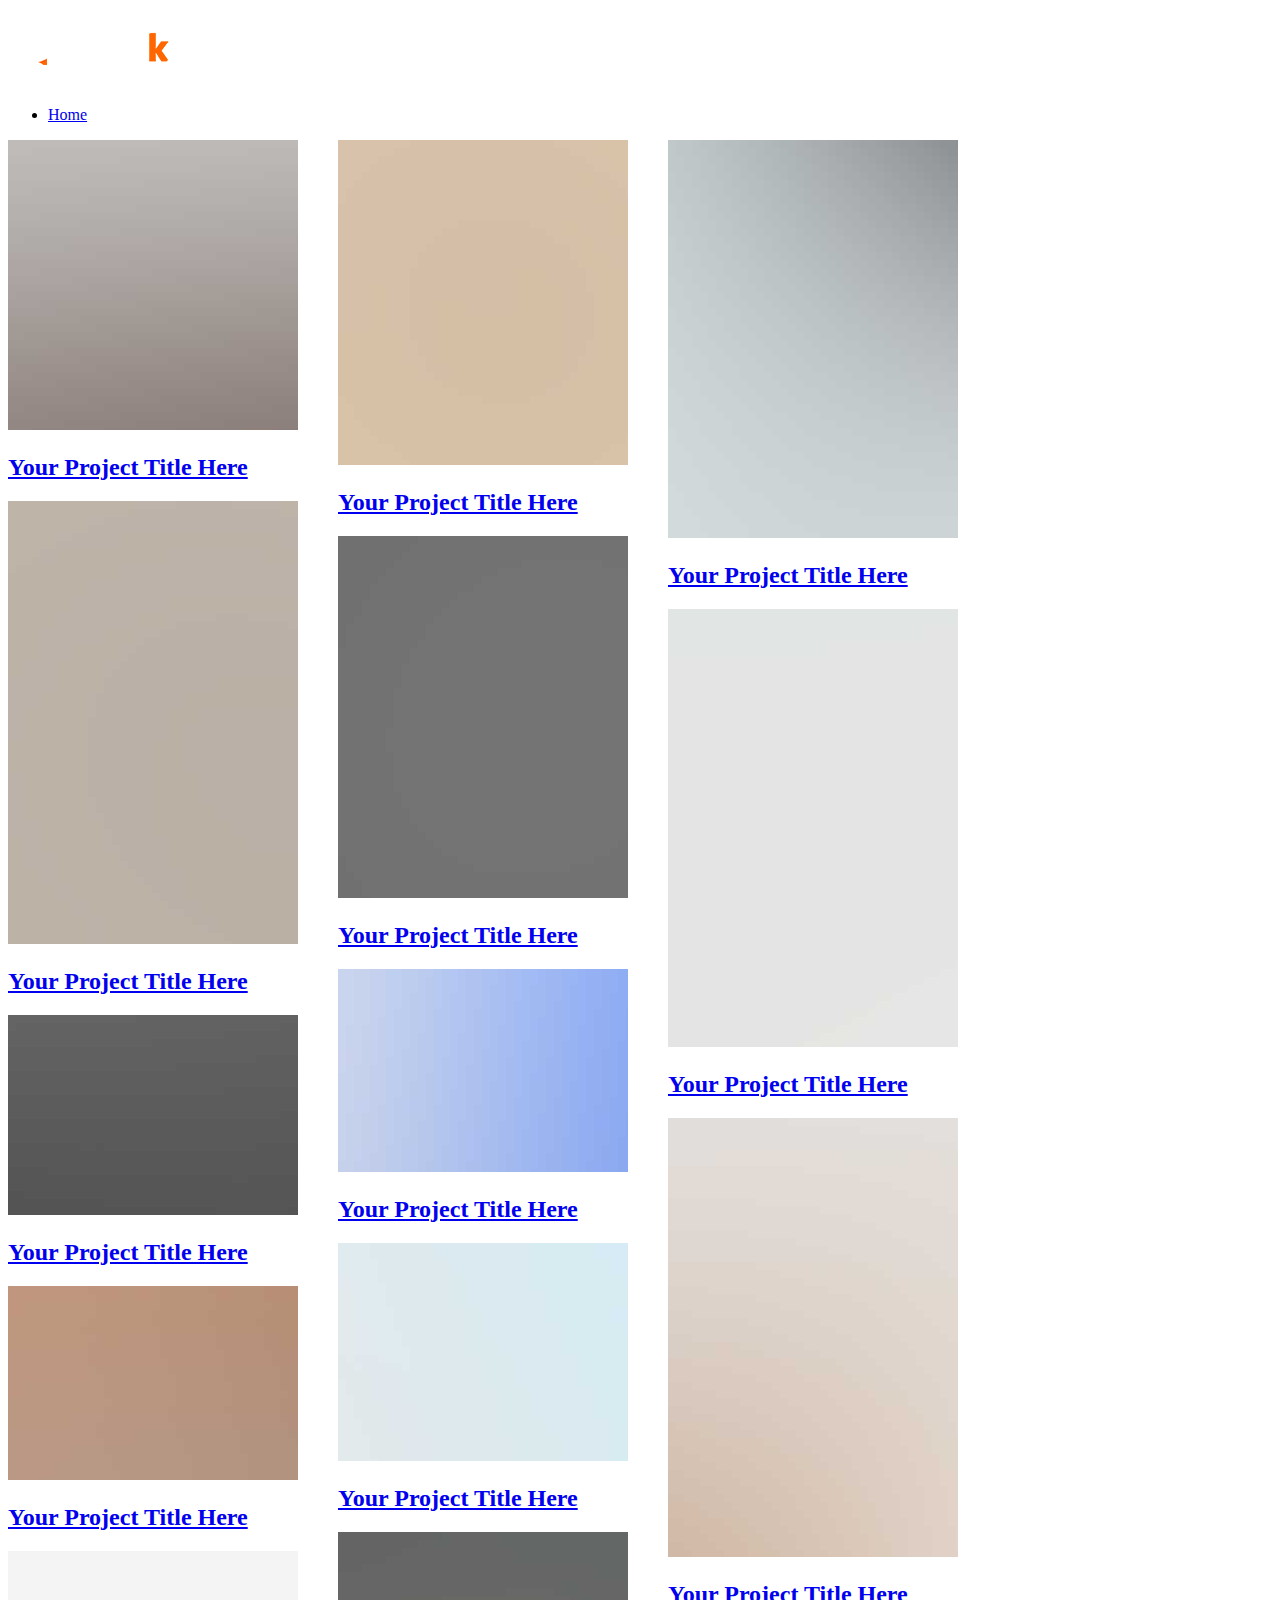
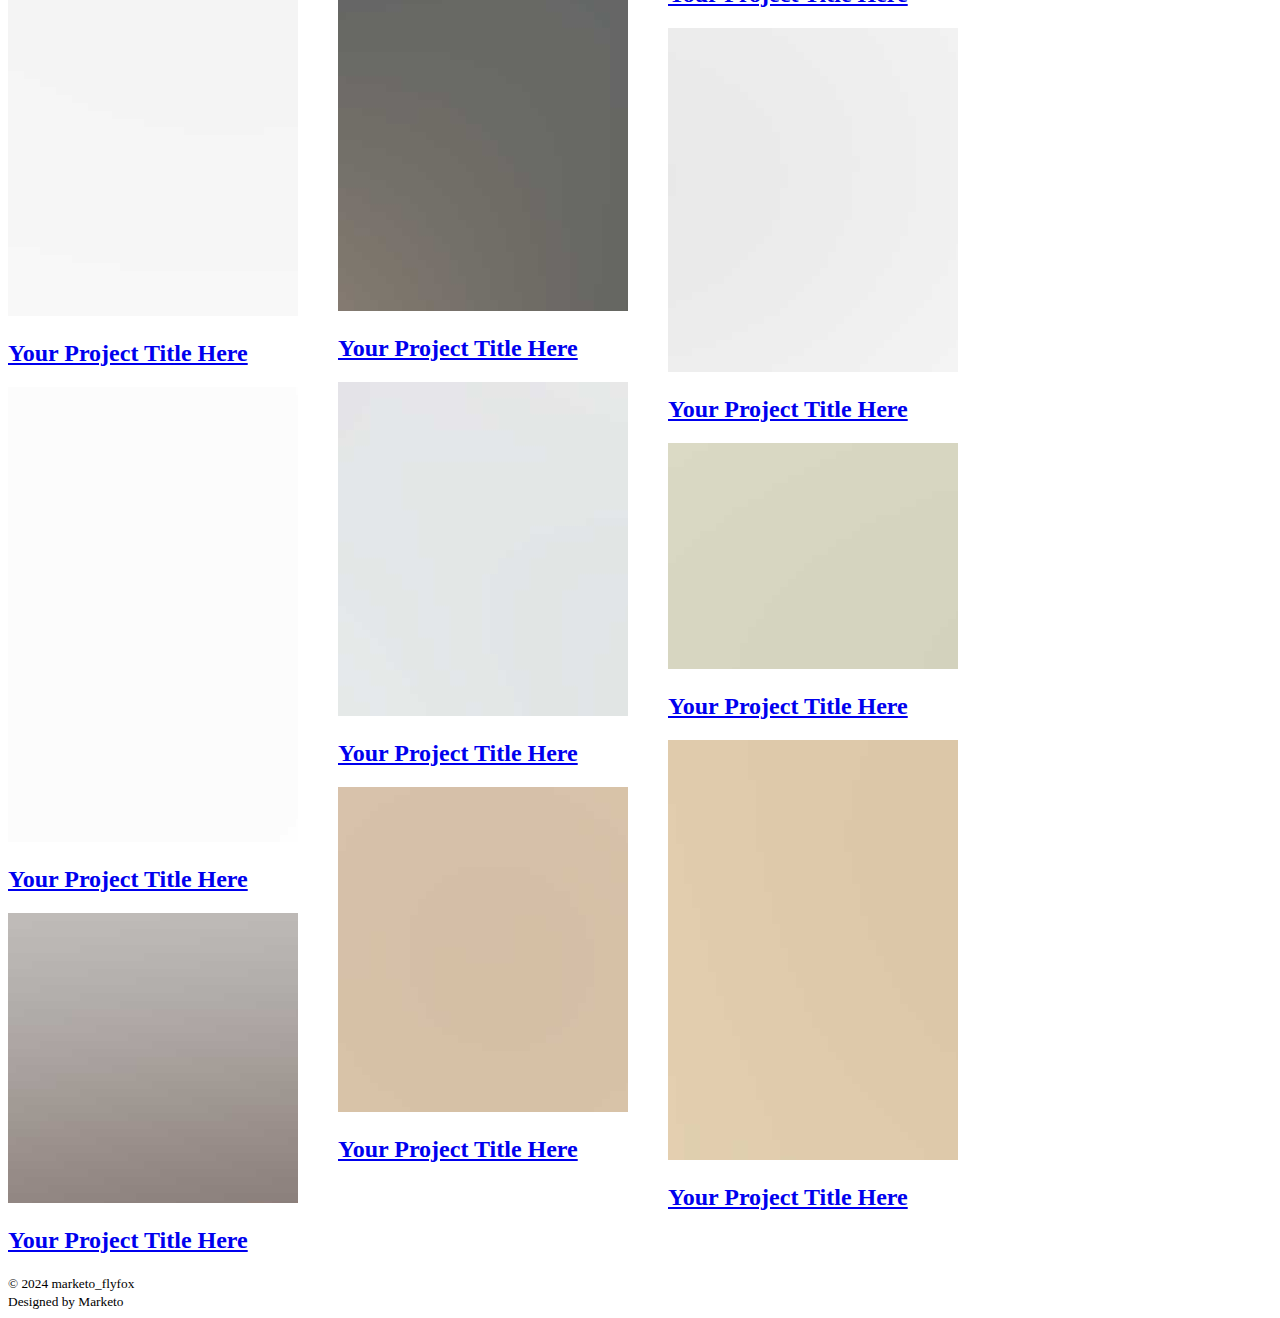
==== gallary/indexgal.html @ b5dead6c "Add files via upload" ====
<!DOCTYPE html>
<!--[if lt IE 7]>      <html class="no-js lt-ie9 lt-ie8 lt-ie7"> <![endif]-->
<!--[if IE 7]>         <html class="no-js lt-ie9 lt-ie8"> <![endif]-->
<!--[if IE 8]>         <html class="no-js lt-ie9"> <![endif]-->
<!--[if gt IE 8]><!--> <html class="no-js"> <!--<![endif]-->
	<head>
	<meta charset="utf-8">
	<meta http-equiv="X-UA-Compatible" content="IE=edge">
	<title>Marketo_Works</title>
	<meta name="viewport" content="width=device-width, initial-scale=1">
	<meta name="description" content="Free HTML5 Template by FREEHTML5.CO" />
	<meta name="keywords" content="free html5, free template, free bootstrap, html5, css3, mobile first, responsive" />
	<meta name="author" content="FREEHTML5.CO" />

  <!-- 
	//////////////////////////////////////////////////////

	FREE HTML5 TEMPLATE 
	DESIGNED & DEVELOPED by FREEHTML5.CO
		
	Website: 		http://freehtml5.co/
	Email: 			info@freehtml5.co
	Twitter: 		http://twitter.com/fh5co
	Facebook: 		https://www.facebook.com/fh5co

	//////////////////////////////////////////////////////
	 -->

  	<!-- Facebook and Twitter integration -->
	<meta property="og:title" content=""/>
	<meta property="og:image" content=""/>
	<meta property="og:url" content=""/>
	<meta property="og:site_name" content=""/>
	<meta property="og:description" content=""/>
	<meta name="twitter:title" content="" />
	<meta name="twitter:image" content="" />
	<meta name="twitter:url" content="" />
	<meta name="twitter:card" content="" />

	<!-- Place favicon.ico and apple-touch-icon.png in the root directory -->
	<link rel="shortcut icon" href="favicon.ico">

	<link href='https://fonts.googleapis.com/css?family=Roboto:400,100,300,700,900' rel='stylesheet' type='text/css'>
	<link href="https://fonts.googleapis.com/css?family=Roboto+Slab:300,400,700" rel="stylesheet">
	
	<!-- Animate.css -->
	<link rel="stylesheet" href="css/animate.css">
	<!-- Icomoon Icon Fonts-->
	<link rel="stylesheet" href="css/icomoon.css">
	<!-- Bootstrap  -->
	<link rel="stylesheet" href="css/bootstrap.css">
	<!-- Superfish -->
	<link rel="stylesheet" href="css/superfish.css">
	<!-- Flexslider  -->
	<link rel="stylesheet" href="css/flexslider.css">

	<link rel="stylesheet" href="css/style.css">


	<!-- Modernizr JS -->
	<script src="js/modernizr-2.6.2.min.js"></script>
	<!-- FOR IE9 below -->
	<!--[if lt IE 9]>
	<script src="js/respond.min.js"></script>
	<![endif]-->

	<!-- favicons
    ================================================== -->
    <link rel="shortcut icon" href="favcon.ico" type="image/x-icon">
    <link rel="icon" href="/favcon.ico" type="image/x-icon">

	</head>
	<body>

		<header id="fh5co-header" role="banner">
			<div class="container text-center">
				<div id="fh5co-logo">
					<a href="index.html"><img src="/images/logo.png" alt="Present Free HTML5 Bootstrap Template"></a>
				</div>
				<nav>
					<ul>
						<li><a href="/index.html">Home</a></li>
					</ul>
				</nav>
			</div>
		</header>
		<!-- END #fh5co-header -->


		<div class="container-fluid pt70 pb70">
			<div id="fh5co-projects-feed" class="fh5co-projects-feed clearfix masonry">
				<div class="fh5co-project masonry-brick">
					<a href="single.html">
						<img src="images/img_20.jpg" alt="Free HTML5 by FreeHTML5.co">
						<h2>Your Project Title Here</h2>
					</a>
				</div>
				<div class="fh5co-project masonry-brick">
					<a href="single.html">
						<img src="images/img_19.jpg" alt="Free HTML5 by FreeHTML5.co">
						<h2>Your Project Title Here</h2>
					</a>
				</div>
				<div class="fh5co-project masonry-brick">
					<a href="single.html">
						<img src="images/img_3.jpg" alt="Free HTML5 by FreeHTML5.co">
						<h2>Your Project Title Here</h2>
					</a>
				</div>
				<div class="fh5co-project masonry-brick">
					<a href="single.html">
						<img src="images/img_4.jpg" alt="Free HTML5 by FreeHTML5.co">
						<h2>Your Project Title Here</h2>
					</a>
				</div>
				<div class="fh5co-project masonry-brick">
					<a href="single.html">
						<img src="images/img_5.jpg" alt="Free HTML5 by FreeHTML5.co">
						<h2>Your Project Title Here</h2>
					</a>
				</div>
				<div class="fh5co-project masonry-brick">
					<a href="single.html">
						<img src="images/img_6.jpg" alt="Free HTML5 by FreeHTML5.co">
						<h2>Your Project Title Here</h2>
					</a>
				</div>
				<div class="fh5co-project masonry-brick">
					<a href="single.html">
						<img src="images/img_7.jpg" alt="Free HTML5 by FreeHTML5.co">
						<h2>Your Project Title Here</h2>
					</a>
				</div>
				<div class="fh5co-project masonry-brick">
					<a href="single.html">
						<img src="images/img_8.jpg" alt="Free HTML5 by FreeHTML5.co">
						<h2>Your Project Title Here</h2>
					</a>
				</div>
				<div class="fh5co-project masonry-brick">
					<a href="single.html">
						<img src="images/img_9.jpg" alt="Free HTML5 by FreeHTML5.co">
						<h2>Your Project Title Here</h2>
					</a>
				</div>
				<div class="fh5co-project masonry-brick">
					<a href="single.html">
						<img src="images/img_10.jpg" alt="Free HTML5 by FreeHTML5.co">
						<h2>Your Project Title Here</h2>
					</a>
				</div>
				<div class="fh5co-project masonry-brick">
					<a href="single.html">
						<img src="images/img_11.jpg" alt="Free HTML5 by FreeHTML5.co">
						<h2>Your Project Title Here</h2>
					</a>
				</div>
				<div class="fh5co-project masonry-brick">
					<a href="single.html">
						<img src="images/img_12.jpg" alt="Free HTML5 by FreeHTML5.co">
						<h2>Your Project Title Here</h2>
					</a>
				</div>
				<div class="fh5co-project masonry-brick">
					<a href="single.html">
						<img src="images/img_13.jpg" alt="Free HTML5 by FreeHTML5.co">
						<h2>Your Project Title Here</h2>
					</a>
				</div>
				<div class="fh5co-project masonry-brick">
					<a href="single.html">
						<img src="images/img_14.jpg" alt="Free HTML5 by FreeHTML5.co">
						<h2>Your Project Title Here</h2>
					</a>
				</div>
				<div class="fh5co-project masonry-brick">
					<a href="single.html">
						<img src="images/img_15.jpg" alt="Free HTML5 by FreeHTML5.co">
						<h2>Your Project Title Here</h2>
					</a>
				</div>
				<div class="fh5co-project masonry-brick">
					<a href="single.html">
						<img src="images/img_16.jpg" alt="Free HTML5 by FreeHTML5.co">
						<h2>Your Project Title Here</h2>
					</a>
				</div>
				<div class="fh5co-project masonry-brick">
					<a href="single.html">
						<img src="images/img_17.jpg" alt="Free HTML5 by FreeHTML5.co">
						<h2>Your Project Title Here</h2>
					</a>
				</div>
				<div class="fh5co-project masonry-brick">
					<a href="single.html">
						<img src="images/img_18.jpg" alt="Free HTML5 by FreeHTML5.co">
						<h2>Your Project Title Here</h2>
					</a>
				</div>
				<div class="fh5co-project masonry-brick">
					<a href="single.html">
						<img src="images/img_19.jpg" alt="Free HTML5 by FreeHTML5.co">
						<h2>Your Project Title Here</h2>
					</a>
				</div>
				<div class="fh5co-project masonry-brick">
					<a href="single.html">
						<img src="images/img_20.jpg" alt="Free HTML5 by FreeHTML5.co">
						<h2>Your Project Title Here</h2>
					</a>
				</div>
			</div>
			<!--END .fh5co-projects-feed-->
		</div>
		<!-- END .container-fluid -->

		<footer id="fh5co-footer" role="contentinfo">
			<div class="container-fluid">
				<div class="footer-content">
					<div class="copyright"><small>&copy; 2024 marketo_flyfox
						<br>Designed by Marketo</div>
					<div class="social">
						<a href="#"><i class="icon-facebook3"></i></a>
						<a href="#"><i class="icon-instagram2"></i></a>
						<!--<a href="#"><i class="icon-linkedin2"></i></a>-->
					</div>
				</div>
			</div>
		</footer>
		<!-- END #fh5co-footer -->
		
	<!-- jQuery -->
	<script src="js/jquery.min.js"></script>
	<!-- Bootstrap -->
	<script src="js/bootstrap.min.js"></script>
	<!-- masonry -->
	<script src="js/jquery.masonry.min.js"></script>
	<!-- MAIN JS -->
	<script src="js/main.js"></script>

	</body>
</html>
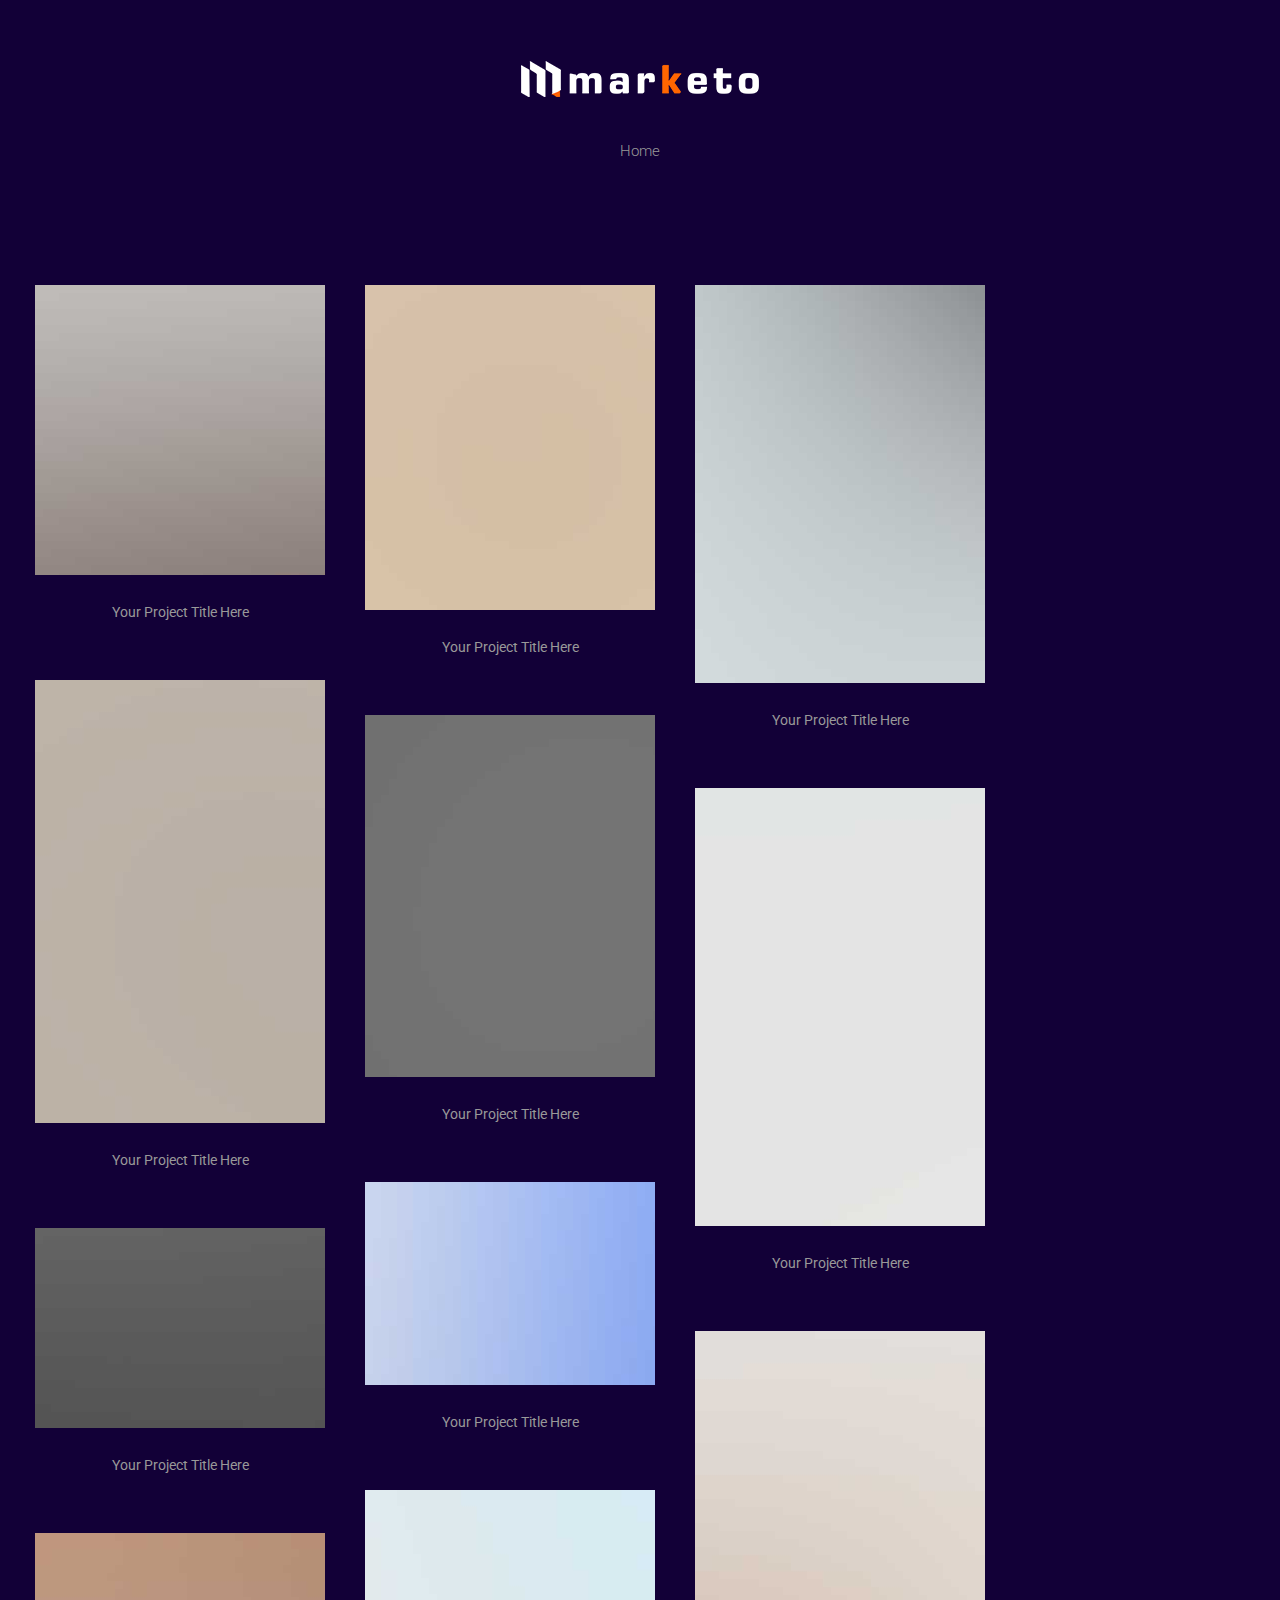
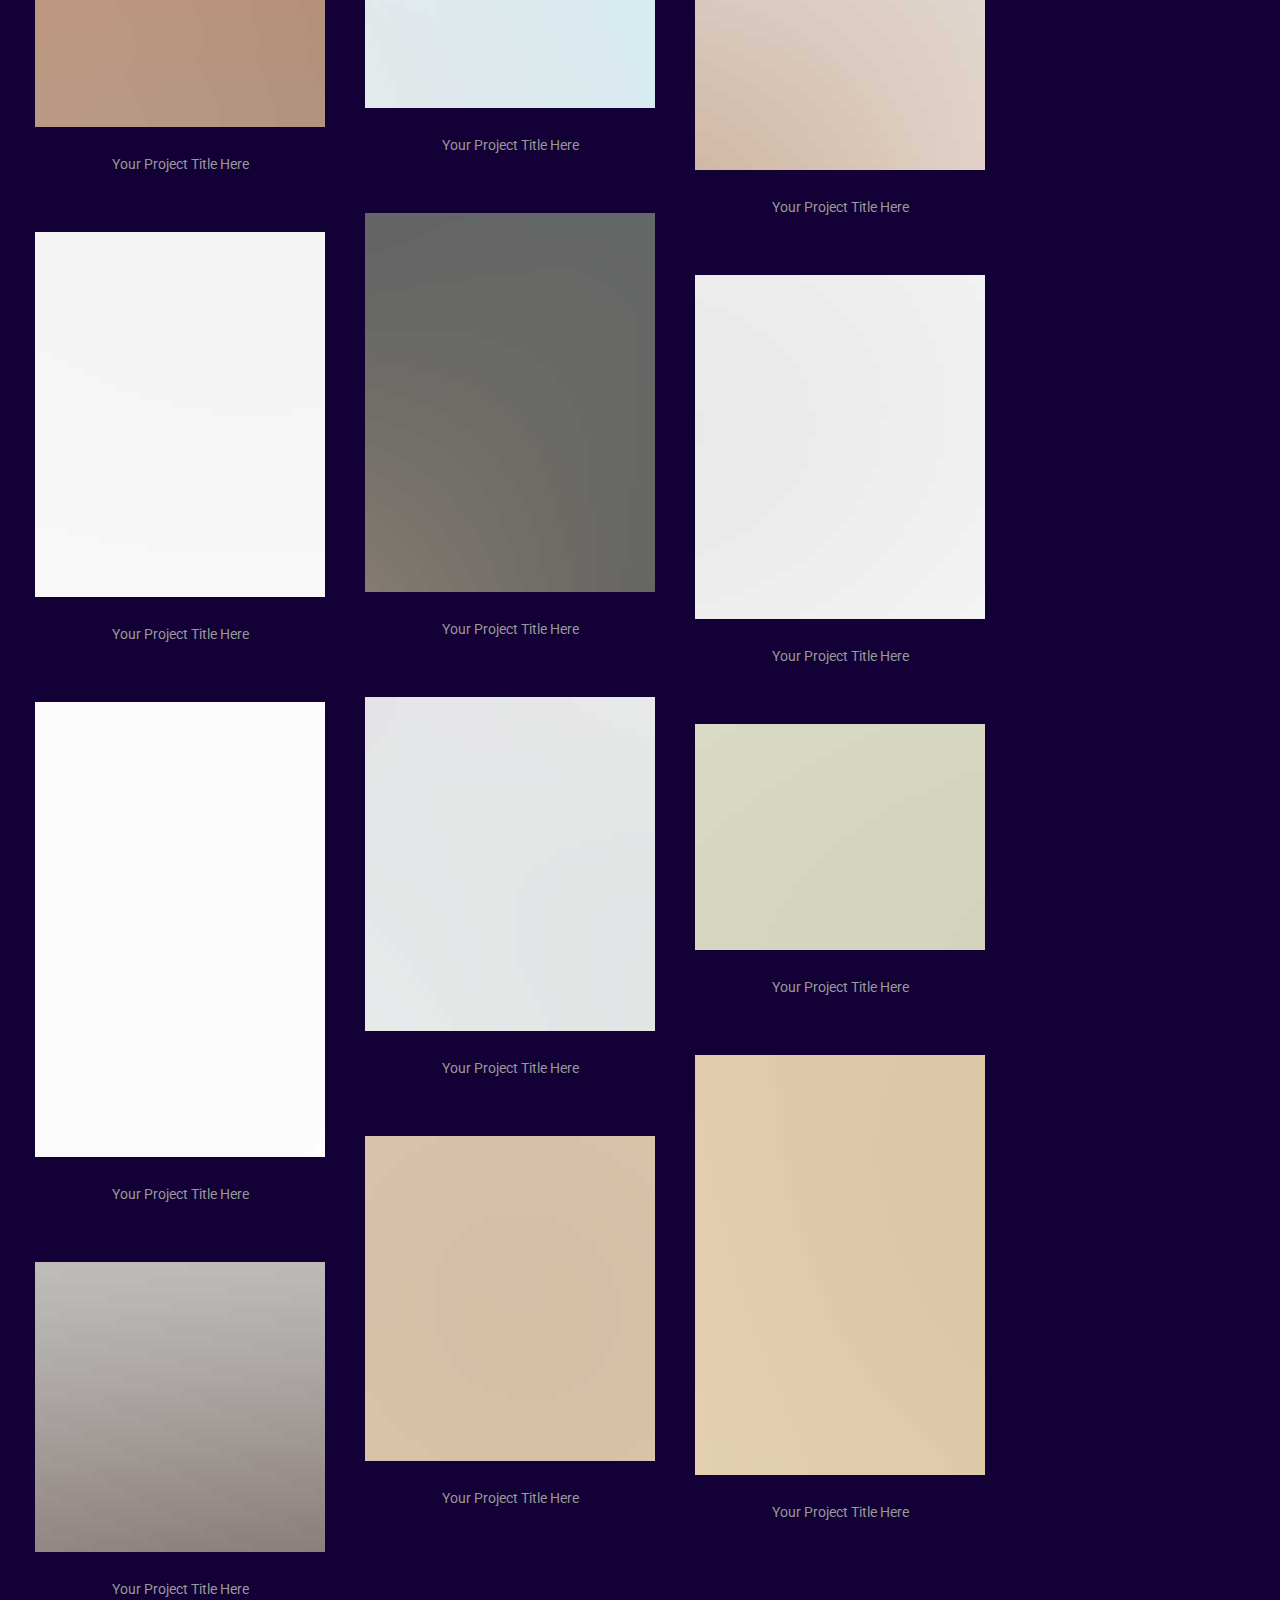
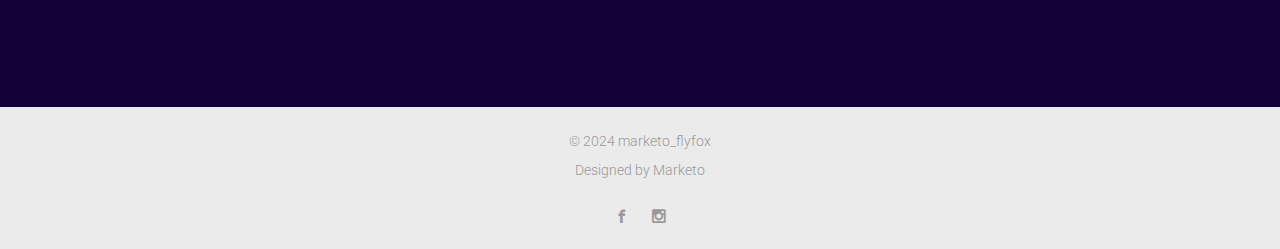
==== commit 7b8766cf: "Update indexgal.html" ====
--- a/gallary/indexgal.html
+++ b/gallary/indexgal.html
@@ -76,7 +76,7 @@
 		<header id="fh5co-header" role="banner">
 			<div class="container text-center">
 				<div id="fh5co-logo">
-					<a href="index.html"><img src="/images/logo.png" alt="Present Free HTML5 Bootstrap Template"></a>
+					<a href="/index.html"><img src="/images/logo.png" alt="Present Free HTML5 Bootstrap Template"></a>
 				</div>
 				<nav>
 					<ul>
--- a/gallary/css/icomoon.css
+++ b/gallary/css/icomoon.css
@@ -0,0 +1,3135 @@
+@font-face {
+    font-family: 'icomoon';
+    src:    url('fonts/icomoon.eot?1oniuf');
+    src:    url('fonts/icomoon.eot?1oniuf#iefix') format('embedded-opentype'),
+        url('fonts/icomoon.ttf?1oniuf') format('truetype'),
+        url('fonts/icomoon.woff?1oniuf') format('woff'),
+        url('fonts/icomoon.svg?1oniuf#icomoon') format('svg');
+    font-weight: normal;
+    font-style: normal;
+}
+
+[class^="icon-"], [class*=" icon-"] {
+    /* use !important to prevent issues with browser extensions that change fonts */
+    font-family: 'icomoon' !important;
+    speak: none;
+    font-style: normal;
+    font-weight: normal;
+    font-variant: normal;
+    text-transform: none;
+    line-height: 1;
+
+    /* Better Font Rendering =========== */
+    -webkit-font-smoothing: antialiased;
+    -moz-osx-font-smoothing: grayscale;
+}
+
+.icon-mobile:before {
+    content: "\e000";
+}
+.icon-laptop:before {
+    content: "\e001";
+}
+.icon-desktop:before {
+    content: "\e002";
+}
+.icon-tablet:before {
+    content: "\e003";
+}
+.icon-phone:before {
+    content: "\e004";
+}
+.icon-document:before {
+    content: "\e005";
+}
+.icon-documents:before {
+    content: "\e006";
+}
+.icon-search:before {
+    content: "\e007";
+}
+.icon-clipboard:before {
+    content: "\e008";
+}
+.icon-newspaper:before {
+    content: "\e009";
+}
+.icon-notebook:before {
+    content: "\e00a";
+}
+.icon-book-open:before {
+    content: "\e00b";
+}
+.icon-browser:before {
+    content: "\e00c";
+}
+.icon-calendar:before {
+    content: "\e00d";
+}
+.icon-presentation:before {
+    content: "\e00e";
+}
+.icon-picture:before {
+    content: "\e00f";
+}
+.icon-pictures:before {
+    content: "\e010";
+}
+.icon-video:before {
+    content: "\e011";
+}
+.icon-camera:before {
+    content: "\e012";
+}
+.icon-printer:before {
+    content: "\e013";
+}
+.icon-toolbox:before {
+    content: "\e014";
+}
+.icon-briefcase:before {
+    content: "\e015";
+}
+.icon-wallet:before {
+    content: "\e016";
+}
+.icon-gift:before {
+    content: "\e017";
+}
+.icon-bargraph:before {
+    content: "\e018";
+}
+.icon-grid:before {
+    content: "\e019";
+}
+.icon-expand:before {
+    content: "\e01a";
+}
+.icon-focus:before {
+    content: "\e01b";
+}
+.icon-edit:before {
+    content: "\e01c";
+}
+.icon-adjustments:before {
+    content: "\e01d";
+}
+.icon-ribbon:before {
+    content: "\e01e";
+}
+.icon-hourglass:before {
+    content: "\e01f";
+}
+.icon-lock:before {
+    content: "\e020";
+}
+.icon-megaphone:before {
+    content: "\e021";
+}
+.icon-shield:before {
+    content: "\e022";
+}
+.icon-trophy:before {
+    content: "\e023";
+}
+.icon-flag:before {
+    content: "\e024";
+}
+.icon-map:before {
+    content: "\e025";
+}
+.icon-puzzle:before {
+    content: "\e026";
+}
+.icon-basket:before {
+    content: "\e027";
+}
+.icon-envelope:before {
+    content: "\e028";
+}
+.icon-streetsign:before {
+    content: "\e029";
+}
+.icon-telescope:before {
+    content: "\e02a";
+}
+.icon-gears:before {
+    content: "\e02b";
+}
+.icon-key:before {
+    content: "\e02c";
+}
+.icon-paperclip:before {
+    content: "\e02d";
+}
+.icon-attachment:before {
+    content: "\e02e";
+}
+.icon-pricetags:before {
+    content: "\e02f";
+}
+.icon-lightbulb:before {
+    content: "\e030";
+}
+.icon-layers:before {
+    content: "\e031";
+}
+.icon-pencil:before {
+    content: "\e032";
+}
+.icon-tools:before {
+    content: "\e033";
+}
+.icon-tools-2:before {
+    content: "\e034";
+}
+.icon-scissors:before {
+    content: "\e035";
+}
+.icon-paintbrush:before {
+    content: "\e036";
+}
+.icon-magnifying-glass:before {
+    content: "\e037";
+}
+.icon-circle-compass:before {
+    content: "\e038";
+}
+.icon-linegraph:before {
+    content: "\e039";
+}
+.icon-mic:before {
+    content: "\e03a";
+}
+.icon-strategy:before {
+    content: "\e03b";
+}
+.icon-beaker:before {
+    content: "\e03c";
+}
+.icon-caution:before {
+    content: "\e03d";
+}
+.icon-recycle:before {
+    content: "\e03e";
+}
+.icon-anchor:before {
+    content: "\e03f";
+}
+.icon-profile-male:before {
+    content: "\e040";
+}
+.icon-profile-female:before {
+    content: "\e041";
+}
+.icon-bike:before {
+    content: "\e042";
+}
+.icon-wine:before {
+    content: "\e043";
+}
+.icon-hotairballoon:before {
+    content: "\e044";
+}
+.icon-globe:before {
+    content: "\e045";
+}
+.icon-genius:before {
+    content: "\e046";
+}
+.icon-map-pin:before {
+    content: "\e047";
+}
+.icon-dial:before {
+    content: "\e048";
+}
+.icon-chat:before {
+    content: "\e049";
+}
+.icon-heart:before {
+    content: "\e04a";
+}
+.icon-cloud:before {
+    content: "\e04b";
+}
+.icon-upload:before {
+    content: "\e04c";
+}
+.icon-download:before {
+    content: "\e04d";
+}
+.icon-target:before {
+    content: "\e04e";
+}
+.icon-hazardous:before {
+    content: "\e04f";
+}
+.icon-piechart:before {
+    content: "\e050";
+}
+.icon-speedometer:before {
+    content: "\e051";
+}
+.icon-global:before {
+    content: "\e052";
+}
+.icon-compass:before {
+    content: "\e053";
+}
+.icon-lifesaver:before {
+    content: "\e054";
+}
+.icon-clock:before {
+    content: "\e055";
+}
+.icon-aperture:before {
+    content: "\e056";
+}
+.icon-quote:before {
+    content: "\e057";
+}
+.icon-scope:before {
+    content: "\e058";
+}
+.icon-alarmclock:before {
+    content: "\e059";
+}
+.icon-refresh:before {
+    content: "\e05a";
+}
+.icon-happy:before {
+    content: "\e05b";
+}
+.icon-sad:before {
+    content: "\e05c";
+}
+.icon-facebook:before {
+    content: "\e05d";
+}
+.icon-twitter:before {
+    content: "\e05e";
+}
+.icon-googleplus:before {
+    content: "\e05f";
+}
+.icon-rss:before {
+    content: "\e060";
+}
+.icon-tumblr:before {
+    content: "\e061";
+}
+.icon-linkedin:before {
+    content: "\e062";
+}
+.icon-dribbble:before {
+    content: "\e063";
+}
+.icon-box2:before {
+    content: "\ea82";
+}
+.icon-write:before {
+    content: "\ea83";
+}
+.icon-clock2:before {
+    content: "\ea84";
+}
+.icon-reply2:before {
+    content: "\ea85";
+}
+.icon-reply-all2:before {
+    content: "\ea86";
+}
+.icon-forward2:before {
+    content: "\ea87";
+}
+.icon-flag2:before {
+    content: "\ea88";
+}
+.icon-search2:before {
+    content: "\ea89";
+}
+.icon-trash2:before {
+    content: "\ea8a";
+}
+.icon-envelope2:before {
+    content: "\ea8b";
+}
+.icon-bubble:before {
+    content: "\ea8c";
+}
+.icon-bubbles:before {
+    content: "\ea8d";
+}
+.icon-user2:before {
+    content: "\ea8e";
+}
+.icon-users2:before {
+    content: "\ea8f";
+}
+.icon-cloud2:before {
+    content: "\ea90";
+}
+.icon-download2:before {
+    content: "\ea91";
+}
+.icon-upload2:before {
+    content: "\ea92";
+}
+.icon-rain:before {
+    content: "\ea93";
+}
+.icon-sun:before {
+    content: "\ea94";
+}
+.icon-moon2:before {
+    content: "\ea95";
+}
+.icon-bell2:before {
+    content: "\ea96";
+}
+.icon-folder2:before {
+    content: "\ea97";
+}
+.icon-pin2:before {
+    content: "\ea98";
+}
+.icon-sound2:before {
+    content: "\ea99";
+}
+.icon-microphone:before {
+    content: "\ea9a";
+}
+.icon-camera2:before {
+    content: "\ea9b";
+}
+.icon-image2:before {
+    content: "\ea9c";
+}
+.icon-cog2:before {
+    content: "\ea9d";
+}
+.icon-calendar2:before {
+    content: "\ea9e";
+}
+.icon-book2:before {
+    content: "\ea9f";
+}
+.icon-map-marker:before {
+    content: "\eaa0";
+}
+.icon-store:before {
+    content: "\eaa1";
+}
+.icon-support:before {
+    content: "\eaa2";
+}
+.icon-tag2:before {
+    content: "\eaa3";
+}
+.icon-heart2:before {
+    content: "\eaa4";
+}
+.icon-video-camera:before {
+    content: "\eaa5";
+}
+.icon-trophy2:before {
+    content: "\eaa6";
+}
+.icon-cart:before {
+    content: "\eaa7";
+}
+.icon-eye2:before {
+    content: "\eaa8";
+}
+.icon-cancel:before {
+    content: "\eaa9";
+}
+.icon-chart:before {
+    content: "\eaaa";
+}
+.icon-target2:before {
+    content: "\eaab";
+}
+.icon-printer2:before {
+    content: "\eaac";
+}
+.icon-location2:before {
+    content: "\eaad";
+}
+.icon-bookmark2:before {
+    content: "\eaae";
+}
+.icon-monitor:before {
+    content: "\eaaf";
+}
+.icon-cross2:before {
+    content: "\eab0";
+}
+.icon-plus2:before {
+    content: "\eab1";
+}
+.icon-left:before {
+    content: "\eab2";
+}
+.icon-up:before {
+    content: "\eab3";
+}
+.icon-browser2:before {
+    content: "\eab4";
+}
+.icon-windows:before {
+    content: "\eab5";
+}
+.icon-switch2:before {
+    content: "\eab6";
+}
+.icon-dashboard:before {
+    content: "\eab7";
+}
+.icon-play:before {
+    content: "\eab8";
+}
+.icon-fast-forward:before {
+    content: "\eab9";
+}
+.icon-next:before {
+    content: "\eaba";
+}
+.icon-refresh2:before {
+    content: "\eabb";
+}
+.icon-film:before {
+    content: "\eabc";
+}
+.icon-home2:before {
+    content: "\eabd";
+}
+.icon-add-to-list:before {
+    content: "\e901";
+}
+.icon-classic-computer:before {
+    content: "\e902";
+}
+.icon-controller-fast-backward:before {
+    content: "\e903";
+}
+.icon-creative-commons-attribution:before {
+    content: "\e904";
+}
+.icon-creative-commons-noderivs:before {
+    content: "\e905";
+}
+.icon-creative-commons-noncommercial-eu:before {
+    content: "\e906";
+}
+.icon-creative-commons-noncommercial-us:before {
+    content: "\e907";
+}
+.icon-creative-commons-public-domain:before {
+    content: "\e908";
+}
+.icon-creative-commons-remix:before {
+    content: "\e909";
+}
+.icon-creative-commons-share:before {
+    content: "\e90a";
+}
+.icon-creative-commons-sharealike:before {
+    content: "\e90b";
+}
+.icon-creative-commons:before {
+    content: "\e90c";
+}
+.icon-document-landscape:before {
+    content: "\e90d";
+}
+.icon-remove-user:before {
+    content: "\e90e";
+}
+.icon-warning:before {
+    content: "\e90f";
+}
+.icon-arrow-bold-down:before {
+    content: "\e910";
+}
+.icon-arrow-bold-left:before {
+    content: "\e911";
+}
+.icon-arrow-bold-right:before {
+    content: "\e912";
+}
+.icon-arrow-bold-up:before {
+    content: "\e913";
+}
+.icon-arrow-down:before {
+    content: "\e914";
+}
+.icon-arrow-left:before {
+    content: "\e915";
+}
+.icon-arrow-long-down:before {
+    content: "\e916";
+}
+.icon-arrow-long-left:before {
+    content: "\e917";
+}
+.icon-arrow-long-right:before {
+    content: "\e918";
+}
+.icon-arrow-long-up:before {
+    content: "\e919";
+}
+.icon-arrow-right:before {
+    content: "\e91a";
+}
+.icon-arrow-up:before {
+    content: "\e91b";
+}
+.icon-arrow-with-circle-down:before {
+    content: "\e91c";
+}
+.icon-arrow-with-circle-left:before {
+    content: "\e91d";
+}
+.icon-arrow-with-circle-right:before {
+    content: "\e91e";
+}
+.icon-arrow-with-circle-up:before {
+    content: "\e91f";
+}
+.icon-bookmark:before {
+    content: "\e920";
+}
+.icon-bookmarks:before {
+    content: "\e921";
+}
+.icon-chevron-down:before {
+    content: "\e922";
+}
+.icon-chevron-left:before {
+    content: "\e923";
+}
+.icon-chevron-right:before {
+    content: "\e924";
+}
+.icon-chevron-small-down:before {
+    content: "\e925";
+}
+.icon-chevron-small-left:before {
+    content: "\e926";
+}
+.icon-chevron-small-right:before {
+    content: "\e927";
+}
+.icon-chevron-small-up:before {
+    content: "\e928";
+}
+.icon-chevron-thin-down:before {
+    content: "\e929";
+}
+.icon-chevron-thin-left:before {
+    content: "\e92a";
+}
+.icon-chevron-thin-right:before {
+    content: "\e92b";
+}
+.icon-chevron-thin-up:before {
+    content: "\e92c";
+}
+.icon-chevron-up:before {
+    content: "\e92d";
+}
+.icon-chevron-with-circle-down:before {
+    content: "\e92e";
+}
+.icon-chevron-with-circle-left:before {
+    content: "\e92f";
+}
+.icon-chevron-with-circle-right:before {
+    content: "\e930";
+}
+.icon-chevron-with-circle-up:before {
+    content: "\e931";
+}
+.icon-cloud3:before {
+    content: "\e932";
+}
+.icon-controller-fast-forward:before {
+    content: "\e933";
+}
+.icon-controller-jump-to-start:before {
+    content: "\e934";
+}
+.icon-controller-next:before {
+    content: "\e935";
+}
+.icon-controller-paus:before {
+    content: "\e936";
+}
+.icon-controller-play:before {
+    content: "\e937";
+}
+.icon-controller-record:before {
+    content: "\e938";
+}
+.icon-controller-stop:before {
+    content: "\e939";
+}
+.icon-controller-volume:before {
+    content: "\e93a";
+}
+.icon-dot-single:before {
+    content: "\e93b";
+}
+.icon-dots-three-horizontal:before {
+    content: "\e93c";
+}
+.icon-dots-three-vertical:before {
+    content: "\e93d";
+}
+.icon-dots-two-horizontal:before {
+    content: "\e93e";
+}
+.icon-dots-two-vertical:before {
+    content: "\e93f";
+}
+.icon-download3:before {
+    content: "\e940";
+}
+.icon-emoji-flirt:before {
+    content: "\e941";
+}
+.icon-flow-branch:before {
+    content: "\e942";
+}
+.icon-flow-cascade:before {
+    content: "\e943";
+}
+.icon-flow-line:before {
+    content: "\e944";
+}
+.icon-flow-parallel:before {
+    content: "\e945";
+}
+.icon-flow-tree:before {
+    content: "\e946";
+}
+.icon-install:before {
+    content: "\e947";
+}
+.icon-layers2:before {
+    content: "\e948";
+}
+.icon-open-book:before {
+    content: "\e949";
+}
+.icon-resize-100:before {
+    content: "\e94a";
+}
+.icon-resize-full-screen:before {
+    content: "\e94b";
+}
+.icon-save:before {
+    content: "\e94c";
+}
+.icon-select-arrows:before {
+    content: "\e94d";
+}
+.icon-sound-mute:before {
+    content: "\e94e";
+}
+.icon-sound:before {
+    content: "\e94f";
+}
+.icon-trash:before {
+    content: "\e950";
+}
+.icon-triangle-down:before {
+    content: "\e951";
+}
+.icon-triangle-left:before {
+    content: "\e952";
+}
+.icon-triangle-right:before {
+    content: "\e953";
+}
+.icon-triangle-up:before {
+    content: "\e954";
+}
+.icon-uninstall:before {
+    content: "\e955";
+}
+.icon-upload-to-cloud:before {
+    content: "\e956";
+}
+.icon-upload3:before {
+    content: "\e957";
+}
+.icon-add-user:before {
+    content: "\e958";
+}
+.icon-address:before {
+    content: "\e959";
+}
+.icon-adjust:before {
+    content: "\e95a";
+}
+.icon-air:before {
+    content: "\e95b";
+}
+.icon-aircraft-landing:before {
+    content: "\e95c";
+}
+.icon-aircraft-take-off:before {
+    content: "\e95d";
+}
+.icon-aircraft:before {
+    content: "\e95e";
+}
+.icon-align-bottom:before {
+    content: "\e95f";
+}
+.icon-align-horizontal-middle:before {
+    content: "\e960";
+}
+.icon-align-left:before {
+    content: "\e961";
+}
+.icon-align-right:before {
+    content: "\e962";
+}
+.icon-align-top:before {
+    content: "\e963";
+}
+.icon-align-vertical-middle:before {
+    content: "\e964";
+}
+.icon-archive:before {
+    content: "\e965";
+}
+.icon-area-graph:before {
+    content: "\e966";
+}
+.icon-attachment2:before {
+    content: "\e967";
+}
+.icon-awareness-ribbon:before {
+    content: "\e968";
+}
+.icon-back-in-time:before {
+    content: "\e969";
+}
+.icon-back:before {
+    content: "\e96a";
+}
+.icon-bar-graph:before {
+    content: "\e96b";
+}
+.icon-battery:before {
+    content: "\e96c";
+}
+.icon-beamed-note:before {
+    content: "\e96d";
+}
+.icon-bell:before {
+    content: "\e96e";
+}
+.icon-blackboard:before {
+    content: "\e96f";
+}
+.icon-block:before {
+    content: "\e970";
+}
+.icon-book:before {
+    content: "\e971";
+}
+.icon-bowl:before {
+    content: "\e972";
+}
+.icon-box:before {
+    content: "\e973";
+}
+.icon-briefcase2:before {
+    content: "\e974";
+}
+.icon-browser3:before {
+    content: "\e975";
+}
+.icon-brush:before {
+    content: "\e976";
+}
+.icon-bucket:before {
+    content: "\e977";
+}
+.icon-cake:before {
+    content: "\e978";
+}
+.icon-calculator:before {
+    content: "\e979";
+}
+.icon-calendar3:before {
+    content: "\e97a";
+}
+.icon-camera3:before {
+    content: "\e97b";
+}
+.icon-ccw:before {
+    content: "\e97c";
+}
+.icon-chat2:before {
+    content: "\e97d";
+}
+.icon-check:before {
+    content: "\e97e";
+}
+.icon-circle-with-cross:before {
+    content: "\e97f";
+}
+.icon-circle-with-minus:before {
+    content: "\e980";
+}
+.icon-circle-with-plus:before {
+    content: "\e981";
+}
+.icon-circle:before {
+    content: "\e982";
+}
+.icon-circular-graph:before {
+    content: "\e983";
+}
+.icon-clapperboard:before {
+    content: "\e984";
+}
+.icon-clipboard2:before {
+    content: "\e985";
+}
+.icon-clock3:before {
+    content: "\e986";
+}
+.icon-code:before {
+    content: "\e987";
+}
+.icon-cog:before {
+    content: "\e988";
+}
+.icon-colours:before {
+    content: "\e989";
+}
+.icon-compass2:before {
+    content: "\e98a";
+}
+.icon-copy:before {
+    content: "\e98b";
+}
+.icon-credit-card:before {
+    content: "\e98c";
+}
+.icon-credit:before {
+    content: "\e98d";
+}
+.icon-cross:before {
+    content: "\e98e";
+}
+.icon-cup:before {
+    content: "\e98f";
+}
+.icon-cw:before {
+    content: "\e990";
+}
+.icon-cycle:before {
+    content: "\e991";
+}
+.icon-database:before {
+    content: "\e992";
+}
+.icon-dial-pad:before {
+    content: "\e993";
+}
+.icon-direction:before {
+    content: "\e994";
+}
+.icon-document2:before {
+    content: "\e995";
+}
+.icon-documents2:before {
+    content: "\e996";
+}
+.icon-drink:before {
+    content: "\e997";
+}
+.icon-drive:before {
+    content: "\e998";
+}
+.icon-drop:before {
+    content: "\e999";
+}
+.icon-edit2:before {
+    content: "\e99a";
+}
+.icon-email:before {
+    content: "\e99b";
+}
+.icon-emoji-happy:before {
+    content: "\e99c";
+}
+.icon-emoji-neutral:before {
+    content: "\e99d";
+}
+.icon-emoji-sad:before {
+    content: "\e99e";
+}
+.icon-erase:before {
+    content: "\e99f";
+}
+.icon-eraser:before {
+    content: "\e9a0";
+}
+.icon-export:before {
+    content: "\e9a1";
+}
+.icon-eye:before {
+    content: "\e9a2";
+}
+.icon-feather:before {
+    content: "\e9a3";
+}
+.icon-flag3:before {
+    content: "\e9a4";
+}
+.icon-flash:before {
+    content: "\e9a5";
+}
+.icon-flashlight:before {
+    content: "\e9a6";
+}
+.icon-flat-brush:before {
+    content: "\e9a7";
+}
+.icon-folder-images:before {
+    content: "\e9a8";
+}
+.icon-folder-music:before {
+    content: "\e9a9";
+}
+.icon-folder-video:before {
+    content: "\e9aa";
+}
+.icon-folder:before {
+    content: "\e9ab";
+}
+.icon-forward:before {
+    content: "\e9ac";
+}
+.icon-funnel:before {
+    content: "\e9ad";
+}
+.icon-game-controller:before {
+    content: "\e9ae";
+}
+.icon-gauge:before {
+    content: "\e9af";
+}
+.icon-globe2:before {
+    content: "\e9b0";
+}
+.icon-graduation-cap:before {
+    content: "\e9b1";
+}
+.icon-grid2:before {
+    content: "\e9b2";
+}
+.icon-hair-cross:before {
+    content: "\e9b3";
+}
+.icon-hand:before {
+    content: "\e9b4";
+}
+.icon-heart-outlined:before {
+    content: "\e9b5";
+}
+.icon-heart3:before {
+    content: "\e9b6";
+}
+.icon-help-with-circle:before {
+    content: "\e9b7";
+}
+.icon-help:before {
+    content: "\e9b8";
+}
+.icon-home:before {
+    content: "\e9b9";
+}
+.icon-hour-glass:before {
+    content: "\e9ba";
+}
+.icon-image-inverted:before {
+    content: "\e9bb";
+}
+.icon-image:before {
+    content: "\e9bc";
+}
+.icon-images:before {
+    content: "\e9bd";
+}
+.icon-inbox:before {
+    content: "\e9be";
+}
+.icon-infinity:before {
+    content: "\e9bf";
+}
+.icon-info-with-circle:before {
+    content: "\e9c0";
+}
+.icon-info:before {
+    content: "\e9c1";
+}
+.icon-key2:before {
+    content: "\e9c2";
+}
+.icon-keyboard:before {
+    content: "\e9c3";
+}
+.icon-lab-flask:before {
+    content: "\e9c4";
+}
+.icon-landline:before {
+    content: "\e9c5";
+}
+.icon-language:before {
+    content: "\e9c6";
+}
+.icon-laptop2:before {
+    content: "\e9c7";
+}
+.icon-leaf:before {
+    content: "\e9c8";
+}
+.icon-level-down:before {
+    content: "\e9c9";
+}
+.icon-level-up:before {
+    content: "\e9ca";
+}
+.icon-lifebuoy:before {
+    content: "\e9cb";
+}
+.icon-light-bulb:before {
+    content: "\e9cc";
+}
+.icon-light-down:before {
+    content: "\e9cd";
+}
+.icon-light-up:before {
+    content: "\e9ce";
+}
+.icon-line-graph:before {
+    content: "\e9cf";
+}
+.icon-link:before {
+    content: "\e9d0";
+}
+.icon-list:before {
+    content: "\e9d1";
+}
+.icon-location-pin:before {
+    content: "\e9d2";
+}
+.icon-location:before {
+    content: "\e9d3";
+}
+.icon-lock-open:before {
+    content: "\e9d4";
+}
+.icon-lock2:before {
+    content: "\e9d5";
+}
+.icon-log-out:before {
+    content: "\e9d6";
+}
+.icon-login:before {
+    content: "\e9d7";
+}
+.icon-loop:before {
+    content: "\e9d8";
+}
+.icon-magnet:before {
+    content: "\e9d9";
+}
+.icon-magnifying-glass2:before {
+    content: "\e9da";
+}
+.icon-mail:before {
+    content: "\e9db";
+}
+.icon-man:before {
+    content: "\e9dc";
+}
+.icon-map2:before {
+    content: "\e9dd";
+}
+.icon-mask:before {
+    content: "\e9de";
+}
+.icon-medal:before {
+    content: "\e9df";
+}
+.icon-megaphone2:before {
+    content: "\e9e0";
+}
+.icon-menu:before {
+    content: "\e9e1";
+}
+.icon-message:before {
+    content: "\e9e2";
+}
+.icon-mic2:before {
+    content: "\e9e3";
+}
+.icon-minus:before {
+    content: "\e9e4";
+}
+.icon-mobile2:before {
+    content: "\e9e5";
+}
+.icon-modern-mic:before {
+    content: "\e9e6";
+}
+.icon-moon:before {
+    content: "\e9e7";
+}
+.icon-mouse:before {
+    content: "\e9e8";
+}
+.icon-music:before {
+    content: "\e9e9";
+}
+.icon-network:before {
+    content: "\e9ea";
+}
+.icon-new-message:before {
+    content: "\e9eb";
+}
+.icon-new:before {
+    content: "\e9ec";
+}
+.icon-news:before {
+    content: "\e9ed";
+}
+.icon-note:before {
+    content: "\e9ee";
+}
+.icon-notification:before {
+    content: "\e9ef";
+}
+.icon-old-mobile:before {
+    content: "\e9f0";
+}
+.icon-old-phone:before {
+    content: "\e9f1";
+}
+.icon-palette:before {
+    content: "\e9f2";
+}
+.icon-paper-plane:before {
+    content: "\e9f3";
+}
+.icon-pencil2:before {
+    content: "\e9f4";
+}
+.icon-phone2:before {
+    content: "\e9f5";
+}
+.icon-pie-chart:before {
+    content: "\e9f6";
+}
+.icon-pin:before {
+    content: "\e9f7";
+}
+.icon-plus:before {
+    content: "\e9f8";
+}
+.icon-popup:before {
+    content: "\e9f9";
+}
+.icon-power-plug:before {
+    content: "\e9fa";
+}
+.icon-price-ribbon:before {
+    content: "\e9fb";
+}
+.icon-price-tag:before {
+    content: "\e9fc";
+}
+.icon-print:before {
+    content: "\e9fd";
+}
+.icon-progress-empty:before {
+    content: "\e9fe";
+}
+.icon-progress-full:before {
+    content: "\e9ff";
+}
+.icon-progress-one:before {
+    content: "\ea00";
+}
+.icon-progress-two:before {
+    content: "\ea01";
+}
+.icon-publish:before {
+    content: "\ea02";
+}
+.icon-quote2:before {
+    content: "\ea03";
+}
+.icon-radio:before {
+    content: "\ea04";
+}
+.icon-reply-all:before {
+    content: "\ea05";
+}
+.icon-reply:before {
+    content: "\ea06";
+}
+.icon-retweet:before {
+    content: "\ea07";
+}
+.icon-rocket:before {
+    content: "\ea08";
+}
+.icon-round-brush:before {
+    content: "\ea09";
+}
+.icon-rss2:before {
+    content: "\ea0a";
+}
+.icon-ruler:before {
+    content: "\ea0b";
+}
+.icon-scissors2:before {
+    content: "\ea0c";
+}
+.icon-share-alternitive:before {
+    content: "\ea0d";
+}
+.icon-share:before {
+    content: "\ea0e";
+}
+.icon-shareable:before {
+    content: "\ea0f";
+}
+.icon-shield2:before {
+    content: "\ea10";
+}
+.icon-shop:before {
+    content: "\ea11";
+}
+.icon-shopping-bag:before {
+    content: "\ea12";
+}
+.icon-shopping-basket:before {
+    content: "\ea13";
+}
+.icon-shopping-cart:before {
+    content: "\ea14";
+}
+.icon-shuffle:before {
+    content: "\ea15";
+}
+.icon-signal:before {
+    content: "\ea16";
+}
+.icon-sound-mix:before {
+    content: "\ea17";
+}
+.icon-sports-club:before {
+    content: "\ea18";
+}
+.icon-spreadsheet:before {
+    content: "\ea19";
+}
+.icon-squared-cross:before {
+    content: "\ea1a";
+}
+.icon-squared-minus:before {
+    content: "\ea1b";
+}
+.icon-squared-plus:before {
+    content: "\ea1c";
+}
+.icon-star-outlined:before {
+    content: "\ea1d";
+}
+.icon-star:before {
+    content: "\ea1e";
+}
+.icon-stopwatch:before {
+    content: "\ea1f";
+}
+.icon-suitcase:before {
+    content: "\ea20";
+}
+.icon-swap:before {
+    content: "\ea21";
+}
+.icon-sweden:before {
+    content: "\ea22";
+}
+.icon-switch:before {
+    content: "\ea23";
+}
+.icon-tablet2:before {
+    content: "\ea24";
+}
+.icon-tag:before {
+    content: "\ea25";
+}
+.icon-text-document-inverted:before {
+    content: "\ea26";
+}
+.icon-text-document:before {
+    content: "\ea27";
+}
+.icon-text:before {
+    content: "\ea28";
+}
+.icon-thermometer:before {
+    content: "\ea29";
+}
+.icon-thumbs-down:before {
+    content: "\ea2a";
+}
+.icon-thumbs-up:before {
+    content: "\ea2b";
+}
+.icon-thunder-cloud:before {
+    content: "\ea2c";
+}
+.icon-ticket:before {
+    content: "\ea2d";
+}
+.icon-time-slot:before {
+    content: "\ea2e";
+}
+.icon-tools2:before {
+    content: "\ea2f";
+}
+.icon-traffic-cone:before {
+    content: "\ea30";
+}
+.icon-tree:before {
+    content: "\ea31";
+}
+.icon-trophy3:before {
+    content: "\ea32";
+}
+.icon-tv:before {
+    content: "\ea33";
+}
+.icon-typing:before {
+    content: "\ea34";
+}
+.icon-unread:before {
+    content: "\ea35";
+}
+.icon-untag:before {
+    content: "\ea36";
+}
+.icon-user:before {
+    content: "\ea37";
+}
+.icon-users:before {
+    content: "\ea38";
+}
+.icon-v-card:before {
+    content: "\ea39";
+}
+.icon-video2:before {
+    content: "\ea3a";
+}
+.icon-vinyl:before {
+    content: "\ea3b";
+}
+.icon-voicemail:before {
+    content: "\ea3c";
+}
+.icon-wallet2:before {
+    content: "\ea3d";
+}
+.icon-water:before {
+    content: "\ea3e";
+}
+.icon-500px-with-circle:before {
+    content: "\ea3f";
+}
+.icon-500px:before {
+    content: "\ea40";
+}
+.icon-basecamp:before {
+    content: "\ea41";
+}
+.icon-behance:before {
+    content: "\ea42";
+}
+.icon-creative-cloud:before {
+    content: "\ea43";
+}
+.icon-dropbox:before {
+    content: "\ea44";
+}
+.icon-evernote:before {
+    content: "\ea45";
+}
+.icon-flattr:before {
+    content: "\ea46";
+}
+.icon-foursquare:before {
+    content: "\ea47";
+}
+.icon-google-drive:before {
+    content: "\ea48";
+}
+.icon-google-hangouts:before {
+    content: "\ea49";
+}
+.icon-grooveshark:before {
+    content: "\ea4a";
+}
+.icon-icloud:before {
+    content: "\ea4b";
+}
+.icon-mixi:before {
+    content: "\ea4c";
+}
+.icon-onedrive:before {
+    content: "\ea4d";
+}
+.icon-paypal:before {
+    content: "\ea4e";
+}
+.icon-picasa:before {
+    content: "\ea4f";
+}
+.icon-qq:before {
+    content: "\ea50";
+}
+.icon-rdio-with-circle:before {
+    content: "\ea51";
+}
+.icon-renren:before {
+    content: "\ea52";
+}
+.icon-scribd:before {
+    content: "\ea53";
+}
+.icon-sina-weibo:before {
+    content: "\ea54";
+}
+.icon-skype-with-circle:before {
+    content: "\ea55";
+}
+.icon-skype:before {
+    content: "\ea56";
+}
+.icon-slideshare:before {
+    content: "\ea57";
+}
+.icon-smashing:before {
+    content: "\ea58";
+}
+.icon-soundcloud:before {
+    content: "\ea59";
+}
+.icon-spotify-with-circle:before {
+    content: "\ea5a";
+}
+.icon-spotify:before {
+    content: "\ea5b";
+}
+.icon-swarm:before {
+    content: "\ea5c";
+}
+.icon-vine-with-circle:before {
+    content: "\ea5d";
+}
+.icon-vine:before {
+    content: "\ea5e";
+}
+.icon-vk-alternitive:before {
+    content: "\ea5f";
+}
+.icon-vk-with-circle:before {
+    content: "\ea60";
+}
+.icon-vk:before {
+    content: "\ea61";
+}
+.icon-xing-with-circle:before {
+    content: "\ea62";
+}
+.icon-xing:before {
+    content: "\ea63";
+}
+.icon-yelp:before {
+    content: "\ea64";
+}
+.icon-dribbble-with-circle:before {
+    content: "\ea65";
+}
+.icon-dribbble2:before {
+    content: "\ea66";
+}
+.icon-facebook-with-circle:before {
+    content: "\ea67";
+}
+.icon-facebook2:before {
+    content: "\ea68";
+}
+.icon-flickr-with-circle:before {
+    content: "\ea69";
+}
+.icon-flickr:before {
+    content: "\ea6a";
+}
+.icon-github-with-circle:before {
+    content: "\ea6b";
+}
+.icon-github:before {
+    content: "\ea6c";
+}
+.icon-google-with-circle:before {
+    content: "\ea6d";
+}
+.icon-google:before {
+    content: "\ea6e";
+}
+.icon-instagram-with-circle:before {
+    content: "\ea6f";
+}
+.icon-instagram:before {
+    content: "\ea70";
+}
+.icon-lastfm-with-circle:before {
+    content: "\ea71";
+}
+.icon-lastfm:before {
+    content: "\ea72";
+}
+.icon-linkedin-with-circle:before {
+    content: "\ea73";
+}
+.icon-linkedin2:before {
+    content: "\ea74";
+}
+.icon-pinterest-with-circle:before {
+    content: "\ea75";
+}
+.icon-pinterest:before {
+    content: "\ea76";
+}
+.icon-rdio:before {
+    content: "\ea77";
+}
+.icon-stumbleupon-with-circle:before {
+    content: "\ea78";
+}
+.icon-stumbleupon:before {
+    content: "\ea79";
+}
+.icon-tumblr-with-circle:before {
+    content: "\ea7a";
+}
+.icon-tumblr2:before {
+    content: "\ea7b";
+}
+.icon-twitter-with-circle:before {
+    content: "\ea7c";
+}
+.icon-twitter2:before {
+    content: "\ea7d";
+}
+.icon-vimeo-with-circle:before {
+    content: "\ea7e";
+}
+.icon-vimeo:before {
+    content: "\ea7f";
+}
+.icon-youtube-with-circle:before {
+    content: "\ea80";
+}
+.icon-youtube:before {
+    content: "\ea81";
+}
+.icon-home3:before {
+    content: "\eabe";
+}
+.icon-home22:before {
+    content: "\eabf";
+}
+.icon-home32:before {
+    content: "\eac0";
+}
+.icon-office:before {
+    content: "\eac1";
+}
+.icon-newspaper2:before {
+    content: "\eac2";
+}
+.icon-pencil3:before {
+    content: "\eac3";
+}
+.icon-pencil22:before {
+    content: "\eac4";
+}
+.icon-quill:before {
+    content: "\eac5";
+}
+.icon-pen:before {
+    content: "\eac6";
+}
+.icon-blog:before {
+    content: "\eac7";
+}
+.icon-eyedropper:before {
+    content: "\eac8";
+}
+.icon-droplet:before {
+    content: "\eac9";
+}
+.icon-paint-format:before {
+    content: "\eaca";
+}
+.icon-image3:before {
+    content: "\eacb";
+}
+.icon-images2:before {
+    content: "\eacc";
+}
+.icon-camera4:before {
+    content: "\eacd";
+}
+.icon-headphones:before {
+    content: "\eace";
+}
+.icon-music2:before {
+    content: "\eacf";
+}
+.icon-play2:before {
+    content: "\ead0";
+}
+.icon-film2:before {
+    content: "\ead1";
+}
+.icon-video-camera2:before {
+    content: "\ead2";
+}
+.icon-dice:before {
+    content: "\ead3";
+}
+.icon-pacman:before {
+    content: "\ead4";
+}
+.icon-spades:before {
+    content: "\ead5";
+}
+.icon-clubs:before {
+    content: "\ead6";
+}
+.icon-diamonds:before {
+    content: "\ead7";
+}
+.icon-bullhorn:before {
+    content: "\ead8";
+}
+.icon-connection:before {
+    content: "\ead9";
+}
+.icon-podcast:before {
+    content: "\eada";
+}
+.icon-feed:before {
+    content: "\eadb";
+}
+.icon-mic3:before {
+    content: "\eadc";
+}
+.icon-book3:before {
+    content: "\eadd";
+}
+.icon-books:before {
+    content: "\eade";
+}
+.icon-library:before {
+    content: "\eadf";
+}
+.icon-file-text:before {
+    content: "\eae0";
+}
+.icon-profile:before {
+    content: "\eae1";
+}
+.icon-file-empty:before {
+    content: "\eae2";
+}
+.icon-files-empty:before {
+    content: "\eae3";
+}
+.icon-file-text2:before {
+    content: "\eae4";
+}
+.icon-file-picture:before {
+    content: "\eae5";
+}
+.icon-file-music:before {
+    content: "\eae6";
+}
+.icon-file-play:before {
+    content: "\eae7";
+}
+.icon-file-video:before {
+    content: "\eae8";
+}
+.icon-file-zip:before {
+    content: "\eae9";
+}
+.icon-copy2:before {
+    content: "\eaea";
+}
+.icon-paste:before {
+    content: "\eaeb";
+}
+.icon-stack:before {
+    content: "\eaec";
+}
+.icon-folder3:before {
+    content: "\eaed";
+}
+.icon-folder-open:before {
+    content: "\eaee";
+}
+.icon-folder-plus:before {
+    content: "\eaef";
+}
+.icon-folder-minus:before {
+    content: "\eaf0";
+}
+.icon-folder-download:before {
+    content: "\eaf1";
+}
+.icon-folder-upload:before {
+    content: "\eaf2";
+}
+.icon-price-tag2:before {
+    content: "\eaf3";
+}
+.icon-price-tags:before {
+    content: "\eaf4";
+}
+.icon-barcode:before {
+    content: "\eaf5";
+}
+.icon-qrcode:before {
+    content: "\eaf6";
+}
+.icon-ticket2:before {
+    content: "\eaf7";
+}
+.icon-cart2:before {
+    content: "\eaf8";
+}
+.icon-coin-dollar:before {
+    content: "\eaf9";
+}
+.icon-coin-euro:before {
+    content: "\eafa";
+}
+.icon-coin-pound:before {
+    content: "\eafb";
+}
+.icon-coin-yen:before {
+    content: "\eafc";
+}
+.icon-credit-card2:before {
+    content: "\eafd";
+}
+.icon-calculator2:before {
+    content: "\eafe";
+}
+.icon-lifebuoy2:before {
+    content: "\eaff";
+}
+.icon-phone3:before {
+    content: "\eb00";
+}
+.icon-phone-hang-up:before {
+    content: "\eb01";
+}
+.icon-address-book:before {
+    content: "\eb02";
+}
+.icon-envelop:before {
+    content: "\eb03";
+}
+.icon-pushpin:before {
+    content: "\eb04";
+}
+.icon-location3:before {
+    content: "\eb05";
+}
+.icon-location22:before {
+    content: "\eb06";
+}
+.icon-compass3:before {
+    content: "\eb07";
+}
+.icon-compass22:before {
+    content: "\eb08";
+}
+.icon-map3:before {
+    content: "\eb09";
+}
+.icon-map22:before {
+    content: "\eb0a";
+}
+.icon-history:before {
+    content: "\eb0b";
+}
+.icon-clock4:before {
+    content: "\eb0c";
+}
+.icon-clock22:before {
+    content: "\eb0d";
+}
+.icon-alarm:before {
+    content: "\eb0e";
+}
+.icon-bell3:before {
+    content: "\eb0f";
+}
+.icon-stopwatch2:before {
+    content: "\eb10";
+}
+.icon-calendar4:before {
+    content: "\eb11";
+}
+.icon-printer3:before {
+    content: "\eb12";
+}
+.icon-keyboard2:before {
+    content: "\eb13";
+}
+.icon-display:before {
+    content: "\eb14";
+}
+.icon-laptop3:before {
+    content: "\eb15";
+}
+.icon-mobile3:before {
+    content: "\eb16";
+}
+.icon-mobile22:before {
+    content: "\eb17";
+}
+.icon-tablet3:before {
+    content: "\eb18";
+}
+.icon-tv2:before {
+    content: "\eb19";
+}
+.icon-drawer:before {
+    content: "\eb1a";
+}
+.icon-drawer2:before {
+    content: "\eb1b";
+}
+.icon-box-add:before {
+    content: "\eb1c";
+}
+.icon-box-remove:before {
+    content: "\eb1d";
+}
+.icon-download4:before {
+    content: "\eb1e";
+}
+.icon-upload4:before {
+    content: "\eb1f";
+}
+.icon-floppy-disk:before {
+    content: "\eb20";
+}
+.icon-drive2:before {
+    content: "\eb21";
+}
+.icon-database2:before {
+    content: "\eb22";
+}
+.icon-undo:before {
+    content: "\eb23";
+}
+.icon-redo:before {
+    content: "\eb24";
+}
+.icon-undo2:before {
+    content: "\eb25";
+}
+.icon-redo2:before {
+    content: "\eb26";
+}
+.icon-forward3:before {
+    content: "\eb27";
+}
+.icon-reply3:before {
+    content: "\eb28";
+}
+.icon-bubble2:before {
+    content: "\eb29";
+}
+.icon-bubbles2:before {
+    content: "\eb2a";
+}
+.icon-bubbles22:before {
+    content: "\eb2b";
+}
+.icon-bubble22:before {
+    content: "\eb2c";
+}
+.icon-bubbles3:before {
+    content: "\eb2d";
+}
+.icon-bubbles4:before {
+    content: "\eb2e";
+}
+.icon-user3:before {
+    content: "\eb2f";
+}
+.icon-users3:before {
+    content: "\eb30";
+}
+.icon-user-plus:before {
+    content: "\eb31";
+}
+.icon-user-minus:before {
+    content: "\eb32";
+}
+.icon-user-check:before {
+    content: "\eb33";
+}
+.icon-user-tie:before {
+    content: "\eb34";
+}
+.icon-quotes-left:before {
+    content: "\eb35";
+}
+.icon-quotes-right:before {
+    content: "\eb36";
+}
+.icon-hour-glass2:before {
+    content: "\eb37";
+}
+.icon-spinner:before {
+    content: "\eb38";
+}
+.icon-spinner2:before {
+    content: "\eb39";
+}
+.icon-spinner3:before {
+    content: "\eb3a";
+}
+.icon-spinner4:before {
+    content: "\eb3b";
+}
+.icon-spinner5:before {
+    content: "\eb3c";
+}
+.icon-spinner6:before {
+    content: "\eb3d";
+}
+.icon-spinner7:before {
+    content: "\eb3e";
+}
+.icon-spinner8:before {
+    content: "\eb3f";
+}
+.icon-spinner9:before {
+    content: "\eb40";
+}
+.icon-spinner10:before {
+    content: "\eb41";
+}
+.icon-spinner11:before {
+    content: "\eb42";
+}
+.icon-binoculars:before {
+    content: "\eb43";
+}
+.icon-search3:before {
+    content: "\eb44";
+}
+.icon-zoom-in:before {
+    content: "\eb45";
+}
+.icon-zoom-out:before {
+    content: "\eb46";
+}
+.icon-enlarge:before {
+    content: "\eb47";
+}
+.icon-shrink:before {
+    content: "\eb48";
+}
+.icon-enlarge2:before {
+    content: "\eb49";
+}
+.icon-shrink2:before {
+    content: "\eb4a";
+}
+.icon-key3:before {
+    content: "\eb4b";
+}
+.icon-key22:before {
+    content: "\eb4c";
+}
+.icon-lock3:before {
+    content: "\eb4d";
+}
+.icon-unlocked:before {
+    content: "\eb4e";
+}
+.icon-wrench:before {
+    content: "\eb4f";
+}
+.icon-equalizer:before {
+    content: "\eb50";
+}
+.icon-equalizer2:before {
+    content: "\eb51";
+}
+.icon-cog3:before {
+    content: "\eb52";
+}
+.icon-cogs:before {
+    content: "\eb53";
+}
+.icon-hammer:before {
+    content: "\eb54";
+}
+.icon-magic-wand:before {
+    content: "\eb55";
+}
+.icon-aid-kit:before {
+    content: "\eb56";
+}
+.icon-bug:before {
+    content: "\eb57";
+}
+.icon-pie-chart2:before {
+    content: "\eb58";
+}
+.icon-stats-dots:before {
+    content: "\eb59";
+}
+.icon-stats-bars:before {
+    content: "\eb5a";
+}
+.icon-stats-bars2:before {
+    content: "\eb5b";
+}
+.icon-trophy4:before {
+    content: "\eb5c";
+}
+.icon-gift2:before {
+    content: "\eb5d";
+}
+.icon-glass:before {
+    content: "\eb5e";
+}
+.icon-glass2:before {
+    content: "\eb5f";
+}
+.icon-mug:before {
+    content: "\eb60";
+}
+.icon-spoon-knife:before {
+    content: "\eb61";
+}
+.icon-leaf2:before {
+    content: "\eb62";
+}
+.icon-rocket2:before {
+    content: "\eb63";
+}
+.icon-meter:before {
+    content: "\eb64";
+}
+.icon-meter2:before {
+    content: "\eb65";
+}
+.icon-hammer2:before {
+    content: "\eb66";
+}
+.icon-fire:before {
+    content: "\eb67";
+}
+.icon-lab:before {
+    content: "\eb68";
+}
+.icon-magnet2:before {
+    content: "\eb69";
+}
+.icon-bin:before {
+    content: "\eb6a";
+}
+.icon-bin2:before {
+    content: "\eb6b";
+}
+.icon-briefcase3:before {
+    content: "\eb6c";
+}
+.icon-airplane:before {
+    content: "\eb6d";
+}
+.icon-truck:before {
+    content: "\eb6e";
+}
+.icon-road:before {
+    content: "\eb6f";
+}
+.icon-accessibility:before {
+    content: "\eb70";
+}
+.icon-target3:before {
+    content: "\eb71";
+}
+.icon-shield3:before {
+    content: "\eb72";
+}
+.icon-power:before {
+    content: "\eb73";
+}
+.icon-switch3:before {
+    content: "\eb74";
+}
+.icon-power-cord:before {
+    content: "\eb75";
+}
+.icon-clipboard3:before {
+    content: "\eb76";
+}
+.icon-list-numbered:before {
+    content: "\eb77";
+}
+.icon-list2:before {
+    content: "\eb78";
+}
+.icon-list22:before {
+    content: "\eb79";
+}
+.icon-tree2:before {
+    content: "\eb7a";
+}
+.icon-menu2:before {
+    content: "\eb7b";
+}
+.icon-menu22:before {
+    content: "\eb7c";
+}
+.icon-menu3:before {
+    content: "\eb7d";
+}
+.icon-menu4:before {
+    content: "\eb7e";
+}
+.icon-cloud4:before {
+    content: "\eb7f";
+}
+.icon-cloud-download:before {
+    content: "\eb80";
+}
+.icon-cloud-upload:before {
+    content: "\eb81";
+}
+.icon-cloud-check:before {
+    content: "\eb82";
+}
+.icon-download22:before {
+    content: "\eb83";
+}
+.icon-upload22:before {
+    content: "\eb84";
+}
+.icon-download32:before {
+    content: "\eb85";
+}
+.icon-upload32:before {
+    content: "\eb86";
+}
+.icon-sphere:before {
+    content: "\eb87";
+}
+.icon-earth:before {
+    content: "\eb88";
+}
+.icon-link2:before {
+    content: "\eb89";
+}
+.icon-flag4:before {
+    content: "\eb8a";
+}
+.icon-attachment3:before {
+    content: "\eb8b";
+}
+.icon-eye3:before {
+    content: "\eb8c";
+}
+.icon-eye-plus:before {
+    content: "\eb8d";
+}
+.icon-eye-minus:before {
+    content: "\eb8e";
+}
+.icon-eye-blocked:before {
+    content: "\eb8f";
+}
+.icon-bookmark3:before {
+    content: "\eb90";
+}
+.icon-bookmarks2:before {
+    content: "\eb91";
+}
+.icon-sun2:before {
+    content: "\eb92";
+}
+.icon-contrast:before {
+    content: "\eb93";
+}
+.icon-brightness-contrast:before {
+    content: "\eb94";
+}
+.icon-star-empty:before {
+    content: "\eb95";
+}
+.icon-star-half:before {
+    content: "\eb96";
+}
+.icon-star-full:before {
+    content: "\eb97";
+}
+.icon-heart4:before {
+    content: "\eb98";
+}
+.icon-heart-broken:before {
+    content: "\eb99";
+}
+.icon-man2:before {
+    content: "\eb9a";
+}
+.icon-woman:before {
+    content: "\eb9b";
+}
+.icon-man-woman:before {
+    content: "\eb9c";
+}
+.icon-happy2:before {
+    content: "\eb9d";
+}
+.icon-happy22:before {
+    content: "\eb9e";
+}
+.icon-smile:before {
+    content: "\eb9f";
+}
+.icon-smile2:before {
+    content: "\eba0";
+}
+.icon-tongue:before {
+    content: "\eba1";
+}
+.icon-tongue2:before {
+    content: "\eba2";
+}
+.icon-sad2:before {
+    content: "\eba3";
+}
+.icon-sad22:before {
+    content: "\eba4";
+}
+.icon-wink:before {
+    content: "\eba5";
+}
+.icon-wink2:before {
+    content: "\eba6";
+}
+.icon-grin:before {
+    content: "\eba7";
+}
+.icon-grin2:before {
+    content: "\eba8";
+}
+.icon-cool:before {
+    content: "\eba9";
+}
+.icon-cool2:before {
+    content: "\ebaa";
+}
+.icon-angry:before {
+    content: "\ebab";
+}
+.icon-angry2:before {
+    content: "\ebac";
+}
+.icon-evil:before {
+    content: "\ebad";
+}
+.icon-evil2:before {
+    content: "\ebae";
+}
+.icon-shocked:before {
+    content: "\ebaf";
+}
+.icon-shocked2:before {
+    content: "\ebb0";
+}
+.icon-baffled:before {
+    content: "\ebb1";
+}
+.icon-baffled2:before {
+    content: "\ebb2";
+}
+.icon-confused:before {
+    content: "\ebb3";
+}
+.icon-confused2:before {
+    content: "\ebb4";
+}
+.icon-neutral:before {
+    content: "\ebb5";
+}
+.icon-neutral2:before {
+    content: "\ebb6";
+}
+.icon-hipster:before {
+    content: "\ebb7";
+}
+.icon-hipster2:before {
+    content: "\ebb8";
+}
+.icon-wondering:before {
+    content: "\ebb9";
+}
+.icon-wondering2:before {
+    content: "\ebba";
+}
+.icon-sleepy:before {
+    content: "\ebbb";
+}
+.icon-sleepy2:before {
+    content: "\ebbc";
+}
+.icon-frustrated:before {
+    content: "\ebbd";
+}
+.icon-frustrated2:before {
+    content: "\ebbe";
+}
+.icon-crying:before {
+    content: "\ebbf";
+}
+.icon-crying2:before {
+    content: "\ebc0";
+}
+.icon-point-up:before {
+    content: "\ebc1";
+}
+.icon-point-right:before {
+    content: "\ebc2";
+}
+.icon-point-down:before {
+    content: "\ebc3";
+}
+.icon-point-left:before {
+    content: "\ebc4";
+}
+.icon-warning2:before {
+    content: "\ebc5";
+}
+.icon-notification2:before {
+    content: "\ebc6";
+}
+.icon-question:before {
+    content: "\ebc7";
+}
+.icon-plus3:before {
+    content: "\ebc8";
+}
+.icon-minus2:before {
+    content: "\ebc9";
+}
+.icon-info2:before {
+    content: "\ebca";
+}
+.icon-cancel-circle:before {
+    content: "\ebcb";
+}
+.icon-blocked:before {
+    content: "\ebcc";
+}
+.icon-cross3:before {
+    content: "\ebcd";
+}
+.icon-checkmark:before {
+    content: "\ebce";
+}
+.icon-checkmark2:before {
+    content: "\ebcf";
+}
+.icon-spell-check:before {
+    content: "\ebd0";
+}
+.icon-enter:before {
+    content: "\ebd1";
+}
+.icon-exit:before {
+    content: "\ebd2";
+}
+.icon-play22:before {
+    content: "\ebd3";
+}
+.icon-pause:before {
+    content: "\ebd4";
+}
+.icon-stop:before {
+    content: "\ebd5";
+}
+.icon-previous:before {
+    content: "\ebd6";
+}
+.icon-next2:before {
+    content: "\ebd7";
+}
+.icon-backward:before {
+    content: "\ebd8";
+}
+.icon-forward22:before {
+    content: "\ebd9";
+}
+.icon-play3:before {
+    content: "\ebda";
+}
+.icon-pause2:before {
+    content: "\ebdb";
+}
+.icon-stop2:before {
+    content: "\ebdc";
+}
+.icon-backward2:before {
+    content: "\ebdd";
+}
+.icon-forward32:before {
+    content: "\ebde";
+}
+.icon-first:before {
+    content: "\ebdf";
+}
+.icon-last:before {
+    content: "\ebe0";
+}
+.icon-previous2:before {
+    content: "\ebe1";
+}
+.icon-next22:before {
+    content: "\ebe2";
+}
+.icon-eject:before {
+    content: "\ebe3";
+}
+.icon-volume-high:before {
+    content: "\ebe4";
+}
+.icon-volume-medium:before {
+    content: "\ebe5";
+}
+.icon-volume-low:before {
+    content: "\ebe6";
+}
+.icon-volume-mute:before {
+    content: "\ebe7";
+}
+.icon-volume-mute2:before {
+    content: "\ebe8";
+}
+.icon-volume-increase:before {
+    content: "\ebe9";
+}
+.icon-volume-decrease:before {
+    content: "\ebea";
+}
+.icon-loop2:before {
+    content: "\ebeb";
+}
+.icon-loop22:before {
+    content: "\ebec";
+}
+.icon-infinite:before {
+    content: "\ebed";
+}
+.icon-shuffle2:before {
+    content: "\ebee";
+}
+.icon-arrow-up-left:before {
+    content: "\ebef";
+}
+.icon-arrow-up2:before {
+    content: "\ebf0";
+}
+.icon-arrow-up-right:before {
+    content: "\ebf1";
+}
+.icon-arrow-right2:before {
+    content: "\ebf2";
+}
+.icon-arrow-down-right:before {
+    content: "\ebf3";
+}
+.icon-arrow-down2:before {
+    content: "\ebf4";
+}
+.icon-arrow-down-left:before {
+    content: "\ebf5";
+}
+.icon-arrow-left2:before {
+    content: "\ebf6";
+}
+.icon-arrow-up-left2:before {
+    content: "\ebf7";
+}
+.icon-arrow-up22:before {
+    content: "\ebf8";
+}
+.icon-arrow-up-right2:before {
+    content: "\ebf9";
+}
+.icon-arrow-right22:before {
+    content: "\ebfa";
+}
+.icon-arrow-down-right2:before {
+    content: "\ebfb";
+}
+.icon-arrow-down22:before {
+    content: "\ebfc";
+}
+.icon-arrow-down-left2:before {
+    content: "\ebfd";
+}
+.icon-arrow-left22:before {
+    content: "\ebfe";
+}
+.icon-circle-up:before {
+    content: "\e900";
+}
+.icon-circle-right:before {
+    content: "\ebff";
+}
+.icon-circle-down:before {
+    content: "\ec00";
+}
+.icon-circle-left:before {
+    content: "\ec01";
+}
+.icon-tab:before {
+    content: "\ec02";
+}
+.icon-move-up:before {
+    content: "\ec03";
+}
+.icon-move-down:before {
+    content: "\ec04";
+}
+.icon-sort-alpha-asc:before {
+    content: "\ec05";
+}
+.icon-sort-alpha-desc:before {
+    content: "\ec06";
+}
+.icon-sort-numeric-asc:before {
+    content: "\ec07";
+}
+.icon-sort-numberic-desc:before {
+    content: "\ec08";
+}
+.icon-sort-amount-asc:before {
+    content: "\ec09";
+}
+.icon-sort-amount-desc:before {
+    content: "\ec0a";
+}
+.icon-command:before {
+    content: "\ec0b";
+}
+.icon-shift:before {
+    content: "\ec0c";
+}
+.icon-ctrl:before {
+    content: "\ec0d";
+}
+.icon-opt:before {
+    content: "\ec0e";
+}
+.icon-checkbox-checked:before {
+    content: "\ec0f";
+}
+.icon-checkbox-unchecked:before {
+    content: "\ec10";
+}
+.icon-radio-checked:before {
+    content: "\ec11";
+}
+.icon-radio-checked2:before {
+    content: "\ec12";
+}
+.icon-radio-unchecked:before {
+    content: "\ec13";
+}
+.icon-crop:before {
+    content: "\ec14";
+}
+.icon-make-group:before {
+    content: "\ec15";
+}
+.icon-ungroup:before {
+    content: "\ec16";
+}
+.icon-scissors3:before {
+    content: "\ec17";
+}
+.icon-filter:before {
+    content: "\ec18";
+}
+.icon-font:before {
+    content: "\ec19";
+}
+.icon-ligature:before {
+    content: "\ec1a";
+}
+.icon-ligature2:before {
+    content: "\ec1b";
+}
+.icon-text-height:before {
+    content: "\ec1c";
+}
+.icon-text-width:before {
+    content: "\ec1d";
+}
+.icon-font-size:before {
+    content: "\ec1e";
+}
+.icon-bold:before {
+    content: "\ec1f";
+}
+.icon-underline:before {
+    content: "\ec20";
+}
+.icon-italic:before {
+    content: "\ec21";
+}
+.icon-strikethrough:before {
+    content: "\ec22";
+}
+.icon-omega:before {
+    content: "\ec23";
+}
+.icon-sigma:before {
+    content: "\ec24";
+}
+.icon-page-break:before {
+    content: "\ec25";
+}
+.icon-superscript:before {
+    content: "\ec26";
+}
+.icon-subscript:before {
+    content: "\ec27";
+}
+.icon-superscript2:before {
+    content: "\ec28";
+}
+.icon-subscript2:before {
+    content: "\ec29";
+}
+.icon-text-color:before {
+    content: "\ec2a";
+}
+.icon-pagebreak:before {
+    content: "\ec2b";
+}
+.icon-clear-formatting:before {
+    content: "\ec2c";
+}
+.icon-table:before {
+    content: "\ec2d";
+}
+.icon-table2:before {
+    content: "\ec2e";
+}
+.icon-insert-template:before {
+    content: "\ec2f";
+}
+.icon-pilcrow:before {
+    content: "\ec30";
+}
+.icon-ltr:before {
+    content: "\ec31";
+}
+.icon-rtl:before {
+    content: "\ec32";
+}
+.icon-section:before {
+    content: "\ec33";
+}
+.icon-paragraph-left:before {
+    content: "\ec34";
+}
+.icon-paragraph-center:before {
+    content: "\ec35";
+}
+.icon-paragraph-right:before {
+    content: "\ec36";
+}
+.icon-paragraph-justify:before {
+    content: "\ec37";
+}
+.icon-indent-increase:before {
+    content: "\ec38";
+}
+.icon-indent-decrease:before {
+    content: "\ec39";
+}
+.icon-share2:before {
+    content: "\ec3a";
+}
+.icon-new-tab:before {
+    content: "\ec3b";
+}
+.icon-embed:before {
+    content: "\ec3c";
+}
+.icon-embed2:before {
+    content: "\ec3d";
+}
+.icon-terminal:before {
+    content: "\ec3e";
+}
+.icon-share22:before {
+    content: "\ec3f";
+}
+.icon-mail2:before {
+    content: "\ec40";
+}
+.icon-mail22:before {
+    content: "\ec41";
+}
+.icon-mail3:before {
+    content: "\ec42";
+}
+.icon-mail4:before {
+    content: "\ec43";
+}
+.icon-amazon:before {
+    content: "\ec44";
+}
+.icon-google2:before {
+    content: "\ec45";
+}
+.icon-google22:before {
+    content: "\ec46";
+}
+.icon-google3:before {
+    content: "\ec47";
+}
+.icon-google-plus:before {
+    content: "\ec48";
+}
+.icon-google-plus2:before {
+    content: "\ec49";
+}
+.icon-google-plus3:before {
+    content: "\ec4a";
+}
+.icon-hangouts:before {
+    content: "\ec4b";
+}
+.icon-google-drive2:before {
+    content: "\ec4c";
+}
+.icon-facebook3:before {
+    content: "\ec4d";
+}
+.icon-facebook22:before {
+    content: "\ec4e";
+}
+.icon-instagram2:before {
+    content: "\ec4f";
+}
+.icon-whatsapp:before {
+    content: "\ec50";
+}
+.icon-spotify2:before {
+    content: "\ec51";
+}
+.icon-telegram:before {
+    content: "\ec52";
+}
+.icon-twitter3:before {
+    content: "\ec53";
+}
+.icon-vine2:before {
+    content: "\ec54";
+}
+.icon-vk2:before {
+    content: "\ec55";
+}
+.icon-renren2:before {
+    content: "\ec56";
+}
+.icon-sina-weibo2:before {
+    content: "\ec57";
+}
+.icon-rss3:before {
+    content: "\ec58";
+}
+.icon-rss22:before {
+    content: "\ec59";
+}
+.icon-youtube2:before {
+    content: "\ec5a";
+}
+.icon-youtube22:before {
+    content: "\ec5b";
+}
+.icon-twitch:before {
+    content: "\ec5c";
+}
+.icon-vimeo2:before {
+    content: "\ec5d";
+}
+.icon-vimeo22:before {
+    content: "\ec5e";
+}
+.icon-lanyrd:before {
+    content: "\ec5f";
+}
+.icon-flickr2:before {
+    content: "\ec60";
+}
+.icon-flickr22:before {
+    content: "\ec61";
+}
+.icon-flickr3:before {
+    content: "\ec62";
+}
+.icon-flickr4:before {
+    content: "\ec63";
+}
+.icon-dribbble3:before {
+    content: "\ec64";
+}
+.icon-behance2:before {
+    content: "\ec65";
+}
+.icon-behance22:before {
+    content: "\ec66";
+}
+.icon-deviantart:before {
+    content: "\ec67";
+}
+.icon-500px2:before {
+    content: "\ec68";
+}
+.icon-steam:before {
+    content: "\ec69";
+}
+.icon-steam2:before {
+    content: "\ec6a";
+}
+.icon-dropbox2:before {
+    content: "\ec6b";
+}
+.icon-onedrive2:before {
+    content: "\ec6c";
+}
+.icon-github2:before {
+    content: "\ec6d";
+}
+.icon-npm:before {
+    content: "\ec6e";
+}
+.icon-basecamp2:before {
+    content: "\ec6f";
+}
+.icon-trello:before {
+    content: "\ec70";
+}
+.icon-wordpress:before {
+    content: "\ec71";
+}
+.icon-joomla:before {
+    content: "\ec72";
+}
+.icon-ello:before {
+    content: "\ec73";
+}
+.icon-blogger:before {
+    content: "\ec74";
+}
+.icon-blogger2:before {
+    content: "\ec75";
+}
+.icon-tumblr3:before {
+    content: "\ec76";
+}
+.icon-tumblr22:before {
+    content: "\ec77";
+}
+.icon-yahoo:before {
+    content: "\ec78";
+}
+.icon-yahoo2:before {
+    content: "\ec79";
+}
+.icon-tux:before {
+    content: "\ec7a";
+}
+.icon-appleinc:before {
+    content: "\ec7b";
+}
+.icon-finder:before {
+    content: "\ec7c";
+}
+.icon-android:before {
+    content: "\ec7d";
+}
+.icon-windows2:before {
+    content: "\ec7e";
+}
+.icon-windows8:before {
+    content: "\ec7f";
+}
+.icon-soundcloud2:before {
+    content: "\ec80";
+}
+.icon-soundcloud22:before {
+    content: "\ec81";
+}
+.icon-skype2:before {
+    content: "\ec82";
+}
+.icon-reddit:before {
+    content: "\ec83";
+}
+.icon-hackernews:before {
+    content: "\ec84";
+}
+.icon-wikipedia:before {
+    content: "\ec85";
+}
+.icon-linkedin3:before {
+    content: "\ec86";
+}
+.icon-linkedin22:before {
+    content: "\ec87";
+}
+.icon-lastfm2:before {
+    content: "\ec88";
+}
+.icon-lastfm22:before {
+    content: "\ec89";
+}
+.icon-delicious:before {
+    content: "\ec8a";
+}
+.icon-stumbleupon2:before {
+    content: "\ec8b";
+}
+.icon-stumbleupon22:before {
+    content: "\ec8c";
+}
+.icon-stackoverflow:before {
+    content: "\ec8d";
+}
+.icon-pinterest2:before {
+    content: "\ec8e";
+}
+.icon-pinterest22:before {
+    content: "\ec8f";
+}
+.icon-xing2:before {
+    content: "\ec90";
+}
+.icon-xing22:before {
+    content: "\ec91";
+}
+.icon-flattr2:before {
+    content: "\ec92";
+}
+.icon-foursquare2:before {
+    content: "\ec93";
+}
+.icon-yelp2:before {
+    content: "\ec94";
+}
+.icon-paypal2:before {
+    content: "\ec95";
+}
+.icon-chrome:before {
+    content: "\ec96";
+}
+.icon-firefox:before {
+    content: "\ec97";
+}
+.icon-IE:before {
+    content: "\ec98";
+}
+.icon-edge:before {
+    content: "\ec99";
+}
+.icon-safari:before {
+    content: "\ec9a";
+}
+.icon-opera:before {
+    content: "\ec9b";
+}
+.icon-file-pdf:before {
+    content: "\ec9c";
+}
+.icon-file-openoffice:before {
+    content: "\ec9d";
+}
+.icon-file-word:before {
+    content: "\ec9e";
+}
+.icon-file-excel:before {
+    content: "\ec9f";
+}
+.icon-libreoffice:before {
+    content: "\eca0";
+}
+.icon-html-five:before {
+    content: "\eca1";
+}
+.icon-html-five2:before {
+    content: "\eca2";
+}
+.icon-css3:before {
+    content: "\eca3";
+}
+.icon-git:before {
+    content: "\eca4";
+}
+.icon-codepen:before {
+    content: "\eca5";
+}
+.icon-svg:before {
+    content: "\eca6";
+}
+.icon-IcoMoon:before {
+    content: "\eca7";
+}
+
--- a/gallary/css/style.css
+++ b/gallary/css/style.css
@@ -0,0 +1,257 @@
+@font-face {
+  font-family: 'icomoon';
+  src: url("../fonts/icomoon/icomoon.eot?srf3rx");
+  src: url("../fonts/icomoon/icomoon.eot?srf3rx#iefix") format("embedded-opentype"), url("../fonts/icomoon/icomoon.ttf?srf3rx") format("truetype"), url("../fonts/icomoon/icomoon.woff?srf3rx") format("woff"), url("../fonts/icomoon/icomoon.svg?srf3rx#icomoon") format("svg");
+  font-weight: normal;
+  font-style: normal;
+}
+/* =======================================================
+*
+* 	Template Style 
+*	Edit this section
+*
+* ======================================================= */
+body {
+  font-family: "Roboto", Arial, serif;
+  line-height: 1.8;
+  font-size: 16px;
+  background: #120037;
+  color: #848484;
+  font-weight: 300;
+  overflow-x: hidden;
+}
+body.fh5co-offcanvas {
+  overflow: hidden;
+}
+
+a {
+  color: #2da9d7;
+  -webkit-transition: 0.5s;
+  -o-transition: 0.5s;
+  transition: 0.5s;
+}
+a:hover {
+  text-decoration: none !important;
+  color: #2da9d7 !important;
+}
+a:active, a:focus {
+  outline: none;
+}
+
+p, ul, ol {
+  margin-bottom: 1.5em;
+  font-size: 15px;
+  color: #848484;
+  font-family: "Roboto", Arial, serif;
+}
+
+h1, h2, h3, h4, h5, h6 {
+  color: #212121;
+  font-family: "Roboto", Arial, serif;
+  font-weight: 400;
+  margin: 0 0 20px 0;
+}
+
+figure {
+  margin-bottom: 2em;
+}
+
+::-webkit-selection {
+  color: #fcfcfc;
+  background: #2da9d7;
+}
+
+::-moz-selection {
+  color: #fcfcfc;
+  background: #2da9d7;
+}
+
+::selection {
+  color: #fcfcfc;
+  background: #2da9d7;
+}
+
+#fh5co-header {
+  padding-top: 40px;
+  margin-bottom: 30px;
+}
+#fh5co-header #fh5co-logo img {
+  max-width: 100%;
+}
+#fh5co-header nav {
+  padding-top: 20px;
+}
+#fh5co-header nav ul {
+  padding: 0;
+  margin: 0;
+}
+#fh5co-header nav ul li {
+  padding: 0;
+  margin: 0;
+  display: -moz-inline-stack;
+  display: inline-block;
+  zoom: 1;
+  *display: inline;
+  list-style: none;
+  font-size: 15px;
+}
+#fh5co-header nav ul li a {
+  color: #999999 !important;
+  padding: 10px;
+}
+@media screen and (max-width: 480px) {
+  #fh5co-header nav ul li a {
+    padding: 5px;
+  }
+}
+#fh5co-header nav ul li a:hover, #fh5co-header nav ul li a:active, #fh5co-header nav ul li a:focus {
+  color: #000 !important;
+  text-decoration: none;
+  outline: none;
+}
+#fh5co-header nav ul li.active a {
+  text-decoration: line-through !important;
+  color: black !important;
+}
+
+.fh5co-projects-feed, .footer-content {
+  margin: 0 auto;
+  max-width: 1400px;
+}
+
+.fh5co-projects-feed .fh5co-project {
+  float: left;
+  margin: 20px 20px 20px;
+  width: 290px;
+}
+@media screen and (max-width: 480px) {
+  .fh5co-projects-feed .fh5co-project {
+    margin: 10px 10px 10px;
+  }
+}
+.fh5co-projects-feed .fh5co-project > a {
+  display: block;
+  text-align: center;
+}
+.fh5co-projects-feed .fh5co-project > a img {
+  margin-bottom: 30px;
+}
+.fh5co-projects-feed .fh5co-project > a h2 {
+  font-size: 14px;
+  color: #999999;
+  -webkit-transition: 0.3s;
+  -o-transition: 0.3s;
+  transition: 0.3s;
+}
+.fh5co-projects-feed .fh5co-project > a:hover h2, .fh5co-projects-feed .fh5co-project > a:active h2, .fh5co-projects-feed .fh5co-project > a:focus h2 {
+  color: #000;
+}
+
+.masonry,
+.masonry .masonry-brick {
+  -webkit-transition-duration: 0.7s;
+  transition-duration: 0.7s;
+}
+
+.masonry {
+  -webkit-transition-property: height, width;
+  transition-property: height, width;
+}
+
+.masonry .masonry-brick {
+  -webkit-transition-property: left, right, top;
+  transition-property: left, right, top;
+}
+
+.page-content {
+  margin: 0 auto;
+  max-width: 620px;
+  width: 100%;
+  padding-top: 70px;
+  padding-bottom: 70px;
+}
+.page-content img {
+  max-width: 100%;
+}
+@media screen and (max-width: 768px) {
+  .page-content {
+    padding-left: 15px;
+    padding-right: 15px;
+  }
+}
+.page-content .mb0 {
+  margin-bottom: 0;
+}
+.page-content .meta {
+  margin-bottom: 20px;
+}
+.page-content .meta span {
+  color: #bfbfbf;
+}
+.page-content .meta a {
+  color: #bfbfbf;
+}
+.page-content .meta a:hover, .page-content .meta a:active, .page-content .meta a:focus {
+  color: #000 !important;
+}
+@media screen and (max-width: 480px) {
+  .page-content {
+    padding-top: 30px;
+    padding-bottom: 30px;
+  }
+}
+
+#fh5co-footer {
+  float: left;
+  width: 100%;
+  background: #ebebeb;
+  padding-top: 20px;
+  padding-bottom: 20px;
+  text-align: center;
+  color: #999999;
+}
+#fh5co-footer a {
+  color: #bfbfbf;
+}
+#fh5co-footer a:hover, #fh5co-footer a:active, #fh5co-footer a:focus {
+  color: #000 !important;
+}
+#fh5co-footer .social {
+  margin-top: 20px;
+}
+#fh5co-footer .social a {
+  padding: 10px;
+  color: #999999 !important;
+}
+@media screen and (max-width: 480px) {
+  #fh5co-footer .social a {
+    padding: 5px;
+  }
+}
+#fh5co-footer .social a:hover, #fh5co-footer .social a:active, #fh5co-footer .social a:focus {
+  color: #000 !important;
+}
+
+.square {
+  list-style: square;
+}
+
+.pt70 {
+  padding-top: 70px;
+}
+@media screen and (max-width: 480px) {
+  .pt70 {
+    padding-top: 30px;
+  }
+}
+
+.pb70 {
+  padding-bottom: 70px;
+}
+@media screen and (max-width: 480px) {
+  .pb70 {
+    padding-bottom: 30px;
+  }
+}
+
+/*# sourceMappingURL=style.css.map */
